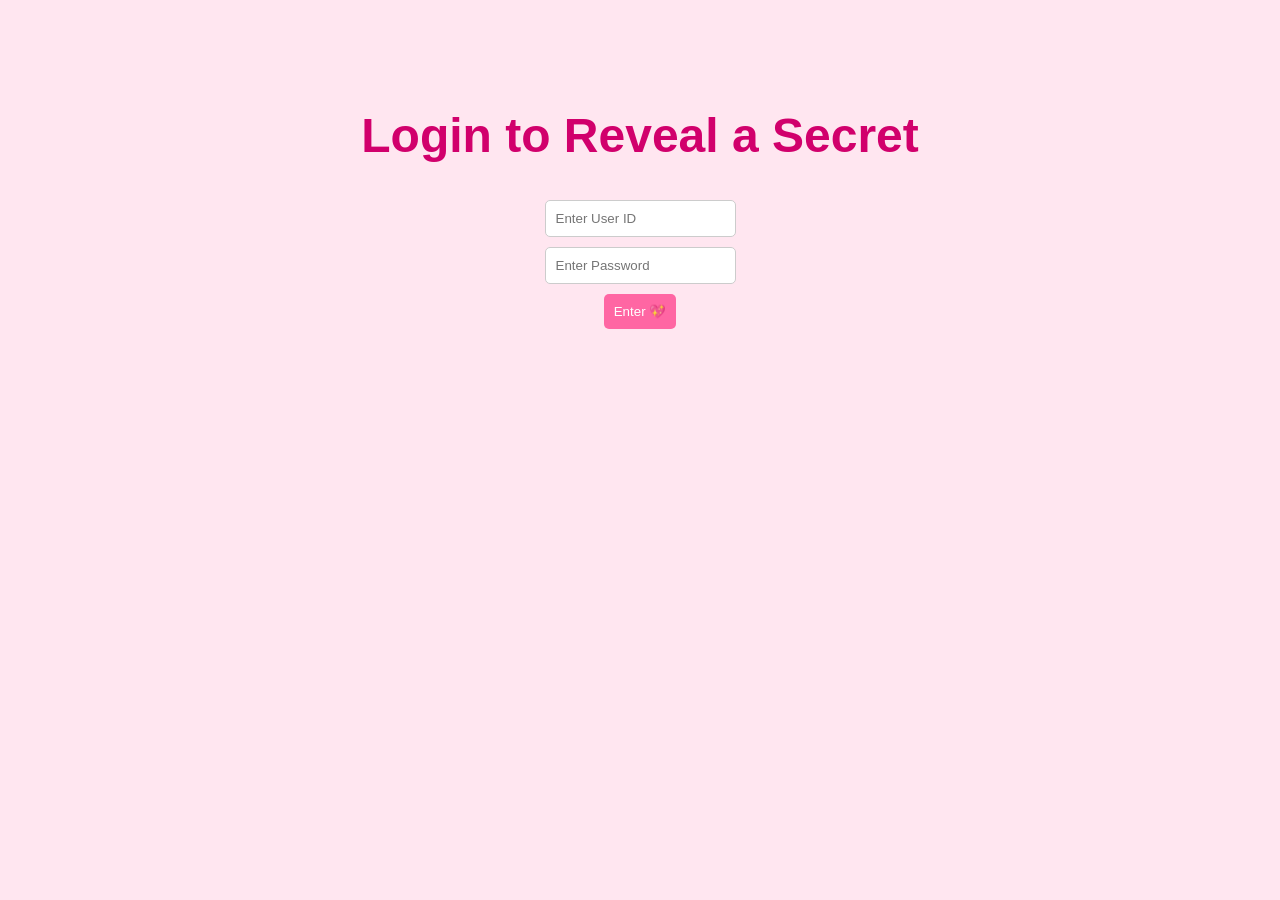
==== index.html @ 6731348a "Add files via upload" ====
<!DOCTYPE html>
<html lang="en">
<head>
<meta charset="UTF-8">
<meta name="viewport" content="width=device-width, initial-scale=1.0">
<title>Secret Crush</title>
<style>
    body {
        font-family: Arial, sans-serif;
        background-color: #ffe6f0;
        text-align: center;
        padding: 50px;
        overflow-x: hidden;
    }
    input, button {
        padding: 10px;
        margin: 5px;
        border-radius: 5px;
        border: 1px solid #ccc;
    }
    button {
        background-color: #ff66a3;
        color: white;
        border: none;
        cursor: pointer;
    }
    .page {
        display: none;
        margin-top: 50px;
        font-size: 24px;
        color: #d1006c;
        position: relative;
    }
    .teddy {
        margin-top: 20px;
        width: 300px;
        border-radius: 10px;
    }
    /* Heart Animation */
    .heart {
        position: absolute;
        font-size: 24px;
        color: red;
        animation: float 4s linear infinite;
        opacity: 0.8;
    }
    @keyframes float {
        0% { transform: translateY(0) scale(1); opacity: 0.8; }
        50% { opacity: 1; }
        100% { transform: translateY(-600px) scale(1.5); opacity: 0; }
    }
</style>
</head>
<body>

<!-- Login Page -->
<div id="loginPage" class="page" style="display:block;">
    <h1>Login to Reveal a Secret</h1>
    <input type="text" id="userid" placeholder="Enter User ID"><br>
    <input type="password" id="password" placeholder="Enter Password"><br>
    <button onclick="checkLogin()">Enter 💖</button>
    <div id="loginMessage" style="color:red; margin-top:10px;"></div>
</div>

<!-- Magic Page -->
<div id="magicPage" class="page">
    <h1>Are you a magician? 🪄</h1>
    <p>Because whenever I look at you, everyone else disappears 😘</p>
    <button onclick="nextPage()">Enter</button>
</div>

<!-- Love Page -->
<div id="lovePage" class="page">
    <h1>I love you! ❤️</h1>
    <img class="teddy" src="https://media.giphy.com/media/ICOgUNjpvO0PC/giphy.gif" alt="Cute Teddy GIF">
</div>

<script>
function checkLogin() {
    const user = document.getElementById('userid').value;
    const pass = document.getElementById('password').value;
    const loginMessage = document.getElementById('loginMessage');

    if(user === "you" && pass === "2006") {
        document.getElementById('loginPage').style.display = "none";
        document.getElementById('magicPage').style.display = "block";
        createHearts('magicPage');
    } else {
        loginMessage.textContent = "Oops! Wrong credentials 💌";
    }
}

function nextPage() {
    document.getElementById('magicPage').style.display = "none";
    document.getElementById('lovePage').style.display = "block";
    createHearts('lovePage');
}

// Function to create floating hearts
function createHearts(pageId) {
    const page = document.getElementById(pageId);
    for (let i = 0; i < 30; i++) {
        const heart = document.createElement('div');
        heart.className = 'heart';
        heart.style.left = Math.random() * window.innerWidth + 'px';
        heart.style.animationDuration = (2 + Math.random() * 3) + 's';
        heart.style.fontSize = (20 + Math.random() * 30) + 'px';
        heart.textContent = '❤️';
        page.appendChild(heart);

        setTimeout(() => heart.remove(), 4000);
    }

    setInterval(() => {
        const heart = document.createElement('div');
        heart.className = 'heart';
        heart.style.left = Math.random() * window.innerWidth + 'px';
        heart.style.animationDuration = (2 + Math.random() * 3) + 's';
        heart.style.fontSize = (20 + Math.random() * 30) + 'px';
        heart.textContent = '❤️';
        page.appendChild(heart);
        setTimeout(() => heart.remove(), 4000);
    }, 1000);
}
</script>

</body>
</html>
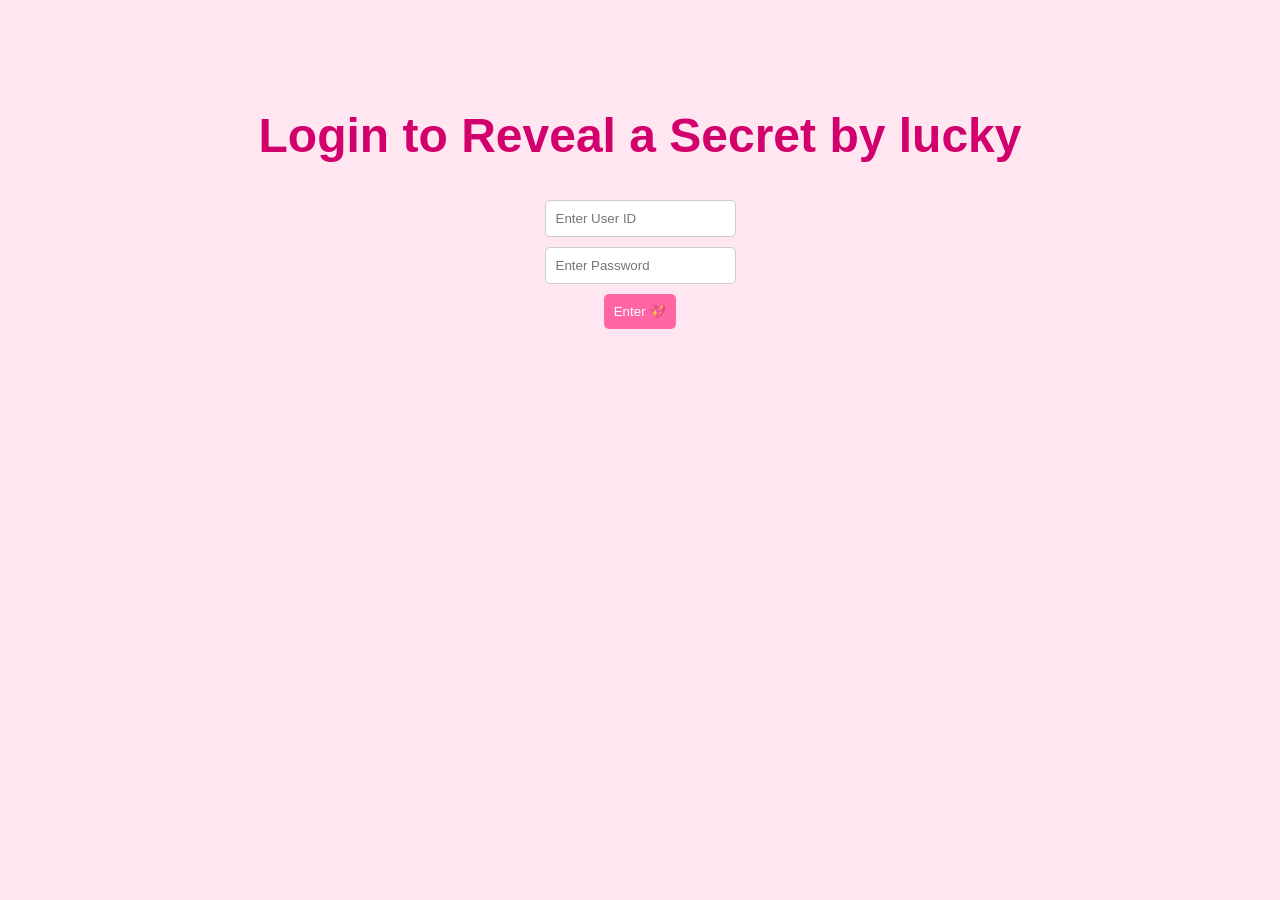
==== commit 0de359ab: "Update index.html" ====
--- a/index.html
+++ b/index.html
@@ -55,7 +55,7 @@
 
 <!-- Login Page -->
 <div id="loginPage" class="page" style="display:block;">
-    <h1>Login to Reveal a Secret</h1>
+    <h1>Login to Reveal a Secret by lucky</h1>
     <input type="text" id="userid" placeholder="Enter User ID"><br>
     <input type="password" id="password" placeholder="Enter Password"><br>
     <button onclick="checkLogin()">Enter 💖</button>
@@ -126,3 +126,4 @@
 
 </body>
 </html>
+
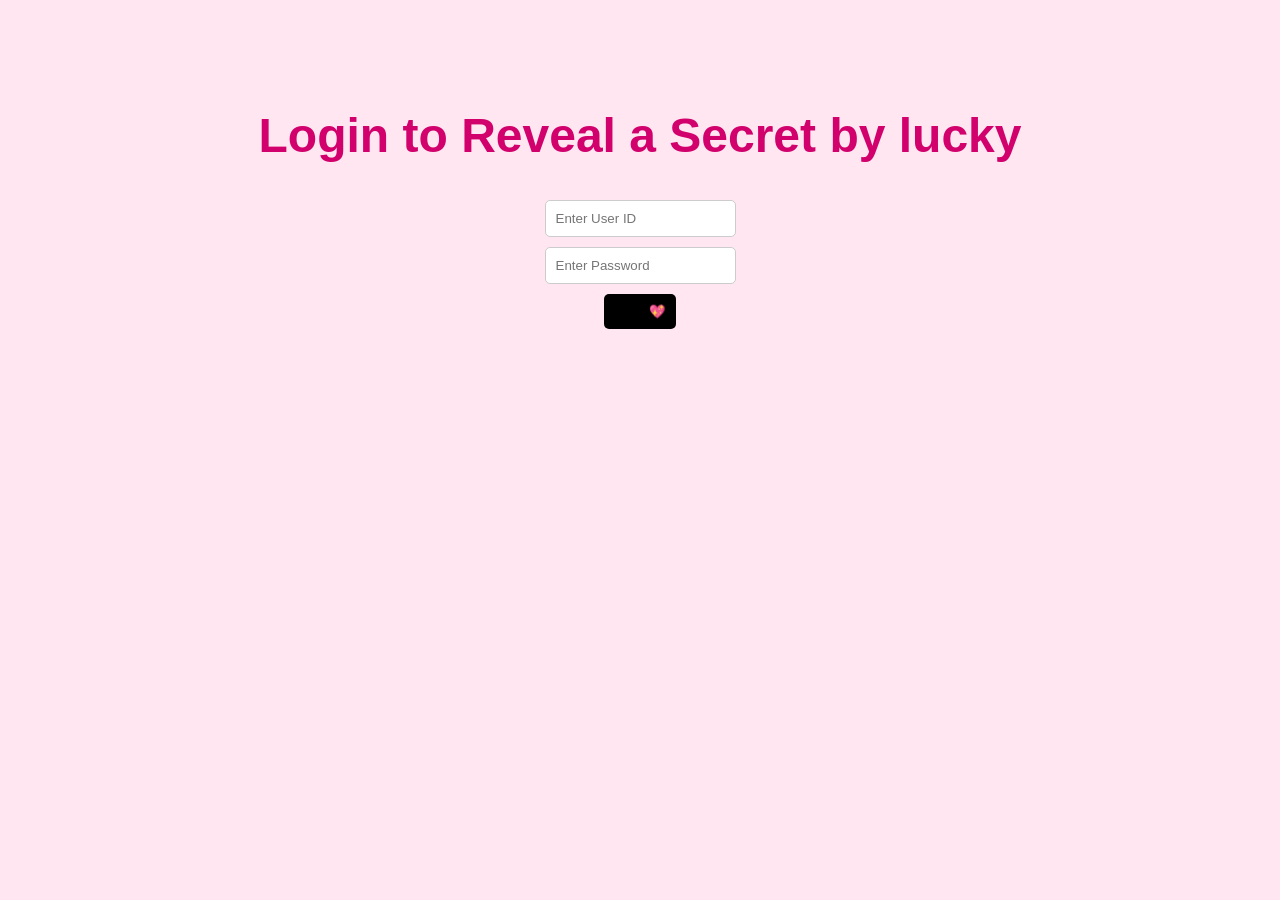
==== commit 103517d8: "Update index.html" ====
--- a/index.html
+++ b/index.html
@@ -19,8 +19,8 @@
         border: 1px solid #ccc;
     }
     button {
-        background-color: #ff66a3;
-        color: white;
+        background-color: #000000;
+        color: black;
         border: none;
         cursor: pointer;
     }
@@ -127,3 +127,4 @@
 </body>
 </html>
 
+
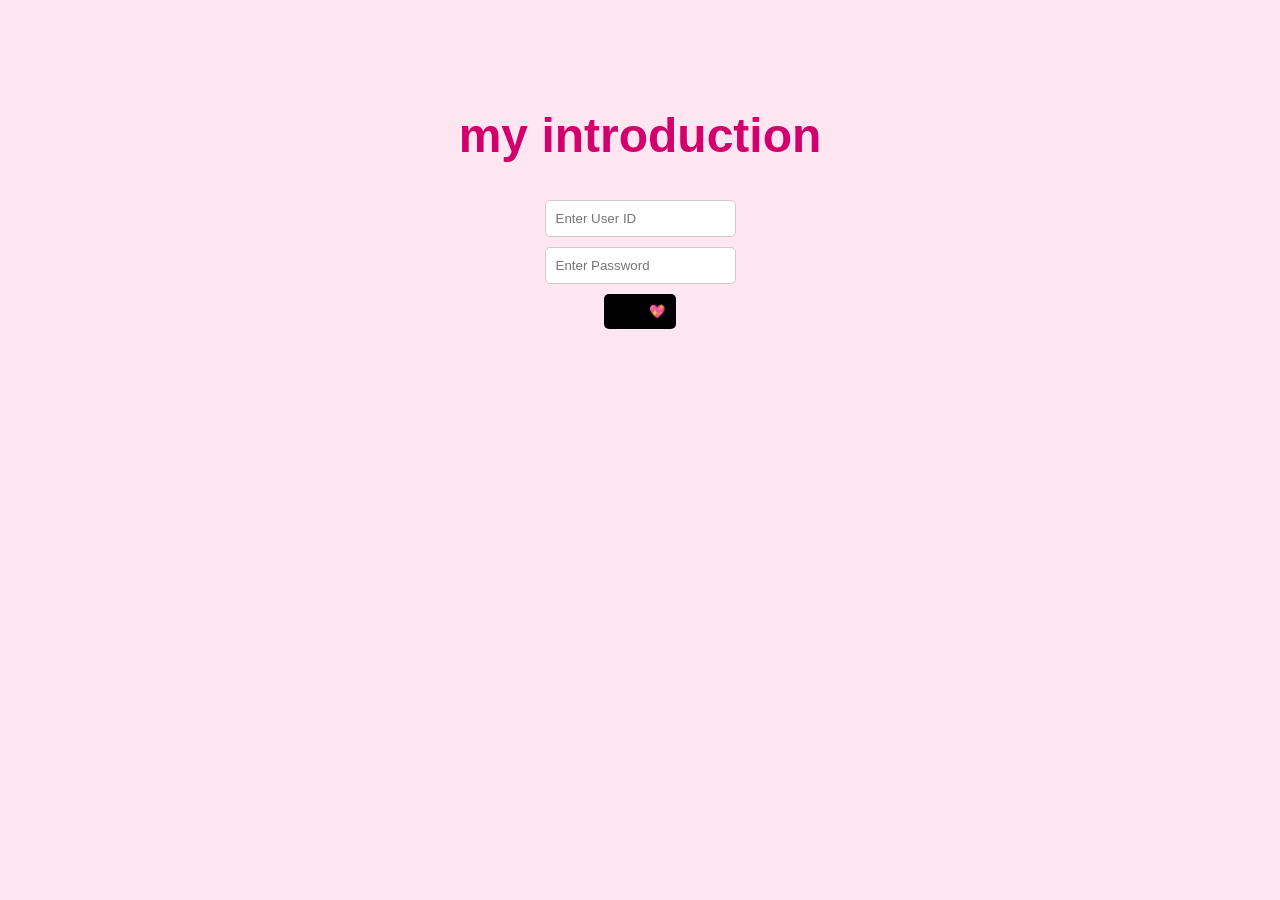
==== commit d7d4eea3: "Demo" ====
--- a/index.html
+++ b/index.html
@@ -55,7 +55,7 @@
 
 <!-- Login Page -->
 <div id="loginPage" class="page" style="display:block;">
-    <h1>Login to Reveal a Secret by lucky</h1>
+    <h1>my introduction </h1>
     <input type="text" id="userid" placeholder="Enter User ID"><br>
     <input type="password" id="password" placeholder="Enter Password"><br>
     <button onclick="checkLogin()">Enter 💖</button>
@@ -65,13 +65,14 @@
 <!-- Magic Page -->
 <div id="magicPage" class="page">
     <h1>Are you a magician? 🪄</h1>
-    <p>Because whenever I look at you, everyone else disappears 😘</p>
+    <p> NAME - LUCKY SAINI 
+        CLASS- B TECH AIML😘</p>
     <button onclick="nextPage()">Enter</button>
 </div>
 
 <!-- Love Page -->
 <div id="lovePage" class="page">
-    <h1>I love you! ❤️</h1>
+    <h1> LUCKY ! </h1>
     <img class="teddy" src="https://media.giphy.com/media/ICOgUNjpvO0PC/giphy.gif" alt="Cute Teddy GIF">
 </div>
 
@@ -128,3 +129,4 @@
 </html>
 
 
+
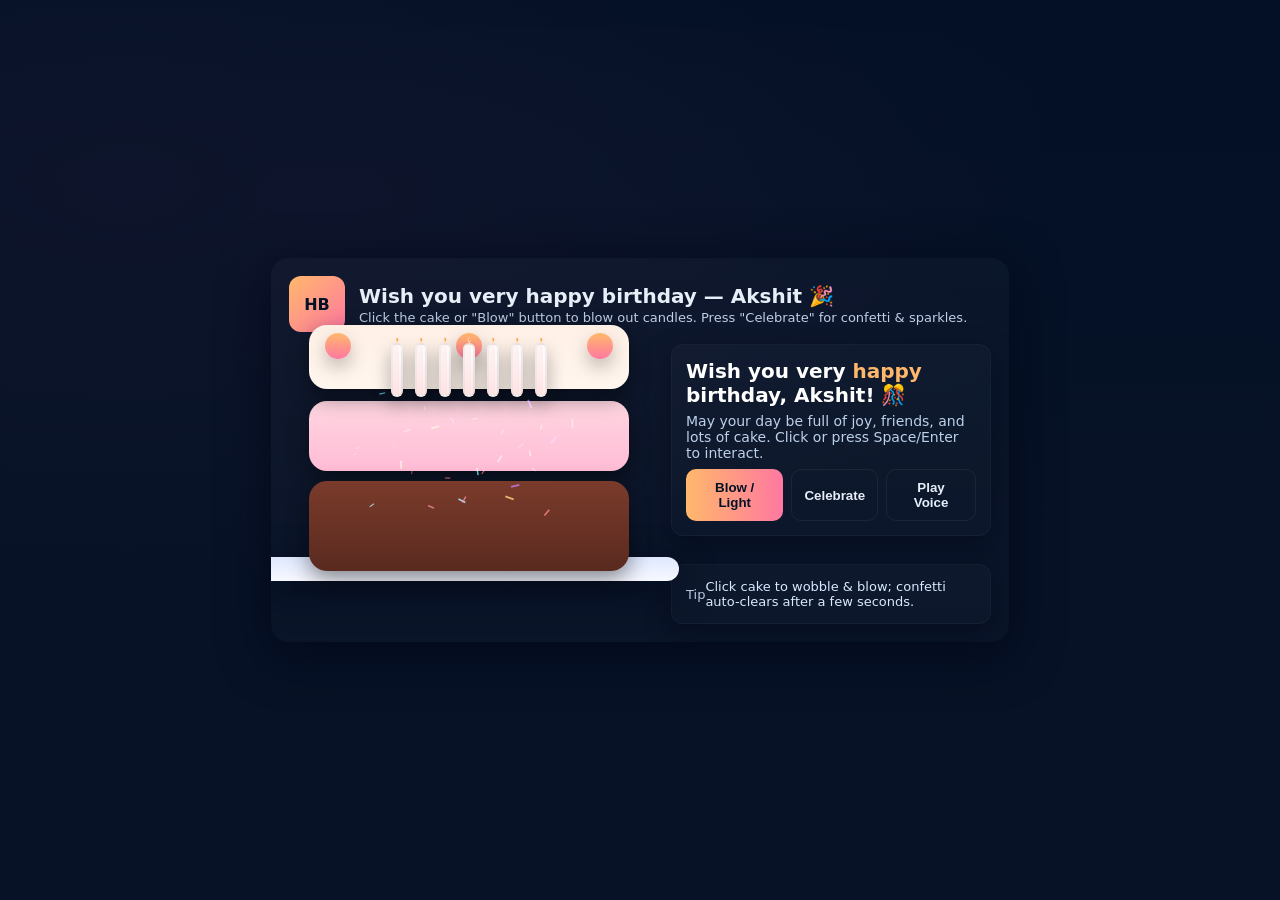
==== commit 57770715: "Demo" ====
--- a/index.html
+++ b/index.html
@@ -1,132 +1,419 @@
-<!DOCTYPE html>
+<!doctype html>
 <html lang="en">
 <head>
-<meta charset="UTF-8">
-<meta name="viewport" content="width=device-width, initial-scale=1.0">
-<title>Secret Crush</title>
+<meta charset="utf-8" />
+<meta name="viewport" content="width=device-width,initial-scale=1" />
+<title>Happy Birthday Akshit 🎂 — Animated</title>
 <style>
-    body {
-        font-family: Arial, sans-serif;
-        background-color: #ffe6f0;
-        text-align: center;
-        padding: 50px;
-        overflow-x: hidden;
-    }
-    input, button {
-        padding: 10px;
-        margin: 5px;
-        border-radius: 5px;
-        border: 1px solid #ccc;
-    }
-    button {
-        background-color: #000000;
-        color: black;
-        border: none;
-        cursor: pointer;
-    }
-    .page {
-        display: none;
-        margin-top: 50px;
-        font-size: 24px;
-        color: #d1006c;
-        position: relative;
-    }
-    .teddy {
-        margin-top: 20px;
-        width: 300px;
-        border-radius: 10px;
-    }
-    /* Heart Animation */
-    .heart {
-        position: absolute;
-        font-size: 24px;
-        color: red;
-        animation: float 4s linear infinite;
-        opacity: 0.8;
-    }
-    @keyframes float {
-        0% { transform: translateY(0) scale(1); opacity: 0.8; }
-        50% { opacity: 1; }
-        100% { transform: translateY(-600px) scale(1.5); opacity: 0; }
-    }
+  :root{
+    --bg:#071226;
+    --card:#08142a;
+    --accent:#ffb86b;
+    --pink:#ff78a1;
+    --cream:#fff0e6;
+    --choco:#7a3b2b;
+    --glass: rgba(255,255,255,0.04);
+    --text:#e6eef8;
+  }
+  *{box-sizing:border-box}
+  html,body{height:100%;margin:0;font-family: Inter, system-ui, -apple-system, "Segoe UI", Roboto, Arial;
+    background:
+      radial-gradient(800px 400px at 10% 20%, rgba(255,120,180,0.04), transparent),
+      linear-gradient(180deg,#031026 0%, #071226 60%);
+    color:var(--text);
+    display:flex;align-items:center;justify-content:center;padding:28px;}
+  .card{
+    width:100%;max-width:980px;border-radius:18px;padding:18px;background:linear-gradient(180deg, rgba(255,255,255,0.02), rgba(255,255,255,0.01));
+    box-shadow: 0 12px 50px rgba(2,6,23,0.7); position:relative; overflow:hidden;
+  }
+  header{display:flex;gap:14px;align-items:center;margin-bottom:12px}
+  .logo{width:56px;height:56px;border-radius:12px;background:linear-gradient(135deg,var(--accent),var(--pink));display:flex;align-items:center;justify-content:center;font-weight:800;color:#041226}
+  h1{margin:0;font-size:20px}
+  p.lead{margin:2px 0 0;color:#bfcfe6;font-size:13px}
+
+  .stage{display:flex;gap:22px;align-items:center;justify-content:space-between;flex-wrap:wrap}
+  .left{flex:1;min-width:320px;display:flex;align-items:center;justify-content:center;position:relative}
+  .right{width:320px;min-width:260px;background:transparent;display:flex;flex-direction:column;gap:10px}
+
+  /* cake base */
+  .plate{
+    width:420px;height:24px;background:linear-gradient(180deg,#dfe8ff,#f7f9ff);border-radius:999px;position:absolute;bottom:22px;left:50%;transform:translateX(-50%);filter:blur(.2px);
+    box-shadow: 0 10px 36px rgba(2,6,23,0.6);
+  }
+
+  .cake-wrap{width:360px;max-width:92%;position:relative;display:flex;align-items:center;justify-content:center;transform-origin:center bottom}
+  .cake{
+    width:320px;display:flex;flex-direction:column;align-items:center;position:relative;padding-bottom:14px;transform-origin:center bottom;
+  }
+
+  .layer{
+    width:320px;border-radius:18px;position:relative;box-shadow: 0 8px 22px rgba(0,0,0,0.45);
+  }
+  .layer.bottom{height:90px;background:linear-gradient(180deg,var(--choco),#5a2a1f);transform:translateY(-18px)}
+  .layer.middle{height:70px;background:linear-gradient(180deg,#ffd6e1,#ffbcd5);transform:translateY(-28px)}
+  .layer.top{height:64px;background:linear-gradient(180deg,var(--cream),#fff6ee);transform:translateY(-40px);z-index:4}
+
+  /* dynamic frosting drip elements */
+  .frosting{
+    position:absolute;top:8px;left:0;right:0;height:26px;display:flex;justify-content:space-between;padding:0 16px;pointer-events:none;z-index:6;
+  }
+  .frosting i{width:26px;height:26px;border-radius:50%;background:linear-gradient(180deg,var(--accent),var(--pink));box-shadow: 0 8px 18px rgba(0,0,0,0.25); transform-origin:center; animation:drip 3.5s ease-in-out infinite}
+  .frosting i:nth-child(2){animation-delay:.25s}
+  .frosting i:nth-child(3){animation-delay:.6s}
+  @keyframes drip{0%{transform:translateY(0)}50%{transform:translateY(8px) scale(.98)}100%{transform:translateY(0)}}
+
+  /* candles */
+  .candles{position:absolute;top:-22px;display:flex;gap:12px;left:50%;transform:translateX(-50%);z-index:8}
+  .candle{width:12px;height:54px;border-radius:8px;background:linear-gradient(180deg,#fff,#ffecec);position:relative;display:flex;align-items:flex-start;justify-content:center;box-shadow:0 8px 18px rgba(0,0,0,0.35);border:2px solid rgba(0,0,0,0.06)}
+  .candle::after{content:'';position:absolute;left:0;top:0;width:100%;height:100%;background-image:repeating-linear-gradient(90deg, rgba(255,120,120,0.08) 0 6px, transparent 6px 12px);border-radius:8px}
+
+  /* flame: using layered SVG for nicer flicker */
+  .flame{width:26px;height:36px;margin-top:-20px;pointer-events:none;transform-origin:50% 80%;filter:drop-shadow(0 8px 10px rgba(255,140,40,0.16));}
+  .flame .inner{animation:inner-flick 400ms infinite ease-in-out}
+  .flame .outer{animation:outer-flick 600ms infinite ease-in-out}
+  @keyframes inner-flick{
+    0%{transform:translateY(0) scale(1)}50%{transform:translateY(-3px) scale(1.06)}100%{transform:translateY(0) scale(1)}
+  }
+  @keyframes outer-flick{
+    0%{transform:translateY(0) scale(1)}50%{transform:translateY(-2px) scale(1.03)}100%{transform:translateY(0) scale(1)}
+  }
+
+  /* smoke puffs above each flame — generated by JS */
+  .smoke-puff{position:absolute;left:50%;top:-34px;width:10px;height:10px;background:rgba(255,255,255,0.12);border-radius:50%;filter:blur(3px);opacity:0;pointer-events:none}
+
+  /* cake wobble when "blown" */
+  .wobble{animation:wob 850ms ease-in-out}
+  @keyframes wob{
+    0%{transform:translateY(0) rotate(0deg)}
+    12%{transform:translateY(-6px) rotate(-1.6deg)}
+    28%{transform:translateY(3px) rotate(1.2deg)}
+    44%{transform:translateY(-2px) rotate(-0.6deg)}
+    60%{transform:translateY(1px) rotate(0.3deg)}
+    100%{transform:translateY(0) rotate(0deg)}
+  }
+
+  /* top sparkle micro-particles (absolute canvas covers cake area) */
+  canvas.sparkle{position:absolute;left:0;top:0;width:100%;height:100%;pointer-events:none;z-index:12;mix-blend-mode: screen}
+
+  /* message box */
+  .panel{border-radius:12px;padding:14px;background:linear-gradient(180deg, rgba(255,255,255,0.02), rgba(255,255,255,0.01));border:1px solid rgba(255,255,255,0.03);box-shadow: 0 8px 26px rgba(2,6,23,0.45)}
+  .big{font-weight:800;font-size:20px;color:#fff;margin-bottom:6px}
+  .small{color:#bcd0ea;font-size:14px}
+  .controls{display:flex;gap:8px;margin-top:8px}
+  button{cursor:pointer;padding:10px 12px;border-radius:10px;border:0;font-weight:700}
+  .btn-primary{background:linear-gradient(90deg,var(--accent),var(--pink));color:#041226}
+  .btn-ghost{background:transparent;border:1px solid rgba(255,255,255,0.06);color:var(--text)}
+
+  /* responsive */
+  @media (max-width:840px){
+    .stage{flex-direction:column-reverse;align-items:center}
+    .right{width:100%}
+  }
+
 </style>
 </head>
 <body>
-
-<!-- Login Page -->
-<div id="loginPage" class="page" style="display:block;">
-    <h1>my introduction </h1>
-    <input type="text" id="userid" placeholder="Enter User ID"><br>
-    <input type="password" id="password" placeholder="Enter Password"><br>
-    <button onclick="checkLogin()">Enter 💖</button>
-    <div id="loginMessage" style="color:red; margin-top:10px;"></div>
-</div>
-
-<!-- Magic Page -->
-<div id="magicPage" class="page">
-    <h1>Are you a magician? 🪄</h1>
-    <p> NAME - LUCKY SAINI 
-        CLASS- B TECH AIML😘</p>
-    <button onclick="nextPage()">Enter</button>
-</div>
-
-<!-- Love Page -->
-<div id="lovePage" class="page">
-    <h1> LUCKY ! </h1>
-    <img class="teddy" src="https://media.giphy.com/media/ICOgUNjpvO0PC/giphy.gif" alt="Cute Teddy GIF">
-</div>
+  <div class="card" role="main" aria-label="Animated Birthday Card for Akshit">
+    <header>
+      <div class="logo">HB</div>
+      <div>
+        <h1>Wish you very happy birthday — Akshit 🎉</h1>
+        <p class="lead">Click the cake or "Blow" button to blow out candles. Press "Celebrate" for confetti & sparkles.</p>
+      </div>
+    </header>
+
+    <div class="stage">
+      <div class="left" aria-hidden="false">
+        <!-- decorative plate -->
+        <div class="plate" aria-hidden="true"></div>
+
+        <div class="cake-wrap" id="cakeWrap" aria-live="polite">
+          <!-- canvas for sparkles/confetti -->
+          <canvas class="sparkle" id="sparkCanvas"></canvas>
+
+          <div class="cake" id="cake" tabindex="0" role="button" aria-pressed="false" aria-label="Cake. Click to blow out candles">
+            <!-- candles -->
+            <div class="candles" id="candles">
+              <!-- We'll generate 7 candles for a fuller look -->
+              <!-- candle template repeated -->
+              <div class="candle"><svg class="flame" viewBox="0 0 24 36" aria-hidden="true">
+                <g class="outer" fill="#ffdba2"><path d="M12 0c4 4.3 5.8 9.2 3.8 13.3-2 4-3 6.7-3 6.7s-1-2.6-3-6.7C6.2 9.2 8 4.3 12 0z"/></g>
+                <g class="inner" fill="#ff7b3a"><path d="M12 3.2c2.2 2.4 3.2 4.9 2.2 7-1 2-1.2 2.9-1.2 2.9s-.5-1.8-1.5-3.9C11.1 10 10.7 7 12 3.2z"/></g>
+              </svg></div>
+
+              <div class="candle"><svg class="flame" viewBox="0 0 24 36" aria-hidden="true"><g class="outer" fill="#ffdba2"><path d="M12 0c4 4.3 5.8 9.2 3.8 13.3-2 4-3 6.7-3 6.7s-1-2.6-3-6.7C6.2 9.2 8 4.3 12 0z"/></g><g class="inner" fill="#ff7b3a"><path d="M12 3.2c2.2 2.4 3.2 4.9 2.2 7-1 2-1.2 2.9-1.2 2.9s-.5-1.8-1.5-3.9C11.1 10 10.7 7 12 3.2z"/></g></svg></div>
+
+              <div class="candle"><svg class="flame" viewBox="0 0 24 36" aria-hidden="true"><g class="outer" fill="#ffdba2"><path d="M12 0c4 4.3 5.8 9.2 3.8 13.3-2 4-3 6.7-3 6.7s-1-2.6-3-6.7C6.2 9.2 8 4.3 12 0z"/></g><g class="inner" fill="#ff7b3a"><path d="M12 3.2c2.2 2.4 3.2 4.9 2.2 7-1 2-1.2 2.9-1.2 2.9s-.5-1.8-1.5-3.9C11.1 10 10.7 7 12 3.2z"/></g></svg></div>
+
+              <div class="candle"><svg class="flame" viewBox="0 0 24 36" aria-hidden="true"><g class="outer" fill="#ffdba2"><path d="M12 0c4 4.3 5.8 9.2 3.8 13.3-2 4-3 6.7-3 6.7s-1-2.6-3-6.7C6.2 9.2 8 4.3 12 0z"/></g><g class="inner" fill="#ff7b3a"><path d="M12 3.2c2.2 2.4 3.2 4.9 2.2 7-1 2-1.2 2.9-1.2 2.9s-.5-1.8-1.5-3.9C11.1 10 10.7 7 12 3.2z"/></g></svg></div>
+
+              <div class="candle"><svg class="flame" viewBox="0 0 24 36" aria-hidden="true"><g class="outer" fill="#ffdba2"><path d="M12 0c4 4.3 5.8 9.2 3.8 13.3-2 4-3 6.7-3 6.7s-1-2.6-3-6.7C6.2 9.2 8 4.3 12 0z"/></g><g class="inner" fill="#ff7b3a"><path d="M12 3.2c2.2 2.4 3.2 4.9 2.2 7-1 2-1.2 2.9-1.2 2.9s-.5-1.8-1.5-3.9C11.1 10 10.7 7 12 3.2z"/></g></svg></div>
+
+              <div class="candle"><svg class="flame" viewBox="0 0 24 36" aria-hidden="true"><g class="outer" fill="#ffdba2"><path d="M12 0c4 4.3 5.8 9.2 3.8 13.3-2 4-3 6.7-3 6.7s-1-2.6-3-6.7C6.2 9.2 8 4.3 12 0z"/></g><g class="inner" fill="#ff7b3a"><path d="M12 3.2c2.2 2.4 3.2 4.9 2.2 7-1 2-1.2 2.9-1.2 2.9s-.5-1.8-1.5-3.9C11.1 10 10.7 7 12 3.2z"/></g></svg></div>
+
+              <div class="candle"><svg class="flame" viewBox="0 0 24 36" aria-hidden="true"><g class="outer" fill="#ffdba2"><path d="M12 0c4 4.3 5.8 9.2 3.8 13.3-2 4-3 6.7-3 6.7s-1-2.6-3-6.7C6.2 9.2 8 4.3 12 0z"/></g><g class="inner" fill="#ff7b3a"><path d="M12 3.2c2.2 2.4 3.2 4.9 2.2 7-1 2-1.2 2.9-1.2 2.9s-.5-1.8-1.5-3.9C11.1 10 10.7 7 12 3.2z"/></g></svg></div>
+            </div>
+
+            <!-- smoke placeholders -->
+            <div id="smokes" aria-hidden="true"></div>
+
+            <!-- cake layers -->
+            <div class="layer top" id="topLayer">
+              <div class="frosting" aria-hidden="true">
+                <i></i><i></i><i></i>
+              </div>
+            </div>
+            <div class="layer middle"></div>
+            <div class="layer bottom"></div>
+          </div>
+        </div>
+      </div>
+
+      <div class="right">
+        <div class="panel">
+          <div class="big">Wish you very <span style="color:var(--accent)">happy</span> birthday, Akshit! 🎊</div>
+          <div class="small">May your day be full of joy, friends, and lots of cake. Click or press Space/Enter to interact.</div>
+
+          <div class="controls">
+            <button id="blowBtn" class="btn-primary" aria-controls="candles">Blow / Light</button>
+            <button id="confettiBtn" class="btn-ghost" aria-controls="sparkCanvas">Celebrate</button>
+            <button id="musicBtn" class="btn-ghost">Play Voice</button>
+          </div>
+        </div>
+
+        <div style="height:8px"></div>
+        <div class="panel" style="display:flex;justify-content:space-between;align-items:center">
+          <div style="font-size:13px;color:#bcd0ea">Tip</div>
+          <div style="font-size:13px;color:#d8e9ff">Click cake to wobble & blow; confetti auto-clears after a few seconds.</div>
+        </div>
+      </div>
+    </div>
+  </div>
 
 <script>
-function checkLogin() {
-    const user = document.getElementById('userid').value;
-    const pass = document.getElementById('password').value;
-    const loginMessage = document.getElementById('loginMessage');
-
-    if(user === "you" && pass === "2006") {
-        document.getElementById('loginPage').style.display = "none";
-        document.getElementById('magicPage').style.display = "block";
-        createHearts('magicPage');
+/* ========= Improved interaction JS =========
+   - Candle flame flicker (CSS via SVG groups already)
+   - Blow toggles flame visibility + smoke puffs
+   - Cake wobble animation
+   - Canvas sparkles/confetti engine
+   - Optional speech greeting
+*/
+
+(function(){
+  const cake = document.getElementById('cake');
+  const cakeWrap = document.getElementById('cakeWrap');
+  const candles = document.getElementById('candles');
+  const blowBtn = document.getElementById('blowBtn');
+  const confettiBtn = document.getElementById('confettiBtn');
+  const musicBtn = document.getElementById('musicBtn');
+  const smokes = document.getElementById('smokes');
+  const sparkCanvas = document.getElementById('sparkCanvas');
+
+  // adapt canvas size
+  function resizeCanvas(){
+    sparkCanvas.width = sparkCanvas.clientWidth * devicePixelRatio;
+    sparkCanvas.height = sparkCanvas.clientHeight * devicePixelRatio;
+    ctx.scale(devicePixelRatio, devicePixelRatio);
+  }
+
+  // sparkles/confetti engine (simple particles)
+  const ctx = sparkCanvas.getContext('2d');
+  let particles = [];
+  let running = false;
+  let lastTime = 0;
+
+  function rand(min,max){ return Math.random()*(max-min)+min }
+
+  function spawnParticles(xPercent=50, amount=80){
+    const rect = sparkCanvas.getBoundingClientRect();
+    const startX = rect.width * (xPercent/100);
+    for(let i=0;i<amount;i++){
+      particles.push({
+        x: startX + rand(-80,80),
+        y: rand(20,60),
+        vx: rand(-1.8,1.8),
+        vy: rand(-0.6,3),
+        size: rand(3,9),
+        life: rand(1200,2600),
+        born: performance.now(),
+        color: ['#ff6b6b','#ffd166','#6bf0ff','#9b5cff','#64ff96','#ff78a1'][Math.floor(Math.random()*6)],
+        rotation: rand(0,Math.PI*2),
+        spin: rand(-0.1,0.1),
+        gravity: 0.02 + Math.random()*0.06
+      });
+    }
+    if(!running){ running = true; lastTime = performance.now(); requestAnimationFrame(loop) }
+  }
+
+  function loop(t){
+    const dt = t - lastTime; lastTime = t;
+    ctx.clearRect(0,0,sparkCanvas.width, sparkCanvas.height);
+    ctx.save();
+    ctx.scale(1/devicePixelRatio,1/devicePixelRatio); // draw in CSS pixels
+    const now = performance.now();
+    particles = particles.filter(p => (now - p.born) < p.life);
+    for(let p of particles){
+      const age = now - p.born;
+      const lifeRatio = 1 - age/p.life;
+      p.vy += p.gravity;
+      p.x += p.vx * (dt/16);
+      p.y += p.vy * (dt/16);
+      p.rotation += p.spin;
+      ctx.save();
+      ctx.translate(p.x, p.y);
+      ctx.rotate(p.rotation);
+      ctx.globalAlpha = Math.max(0, lifeRatio);
+      // draw rectangle confetti
+      ctx.fillStyle = p.color;
+      ctx.fillRect(-p.size/2, -p.size/2, p.size, p.size * (0.6 + 0.4*Math.sin(age/100)));
+      ctx.restore();
+    }
+    ctx.restore();
+    if(particles.length>0){ requestAnimationFrame(loop) } else { running = false; ctx.clearRect(0,0,sparkCanvas.width,sparkCanvas.height) }
+  }
+
+  // candle state
+  let lit = true;
+
+  // generate smoke puffs containers under each candle's position
+  function createSmokePuffs(){
+    smokes.innerHTML = '';
+    const candleElems = candles.children;
+    for(let i=0;i<candleElems.length;i++){
+      const rect = candleElems[i].getBoundingClientRect();
+      const container = document.createElement('div');
+      container.className = 'smoke-puff';
+      // position relative to candle center (using cakeWrap offset)
+      const wrapRect = cakeWrap.getBoundingClientRect();
+      const left = (rect.left + rect.width/2) - wrapRect.left;
+      container.style.left = (left) + 'px';
+      container.style.top = (rect.top - wrapRect.top - 20) + 'px';
+      smokes.appendChild(container);
+    }
+  }
+
+  // smoke animation: create transient puffs
+  function emitSmoke(){
+    const puffElems = Array.from(smokes.children);
+    puffElems.forEach((p, idx) => {
+      // small stagger
+      setTimeout(() => {
+        p.style.transition = 'none';
+        p.style.opacity = 0.9;
+        p.style.transform = 'translateY(0) scale(.6)';
+        p.style.filter = 'blur(2px)';
+        // force repaint
+        void p.offsetWidth;
+        p.style.transition = 'transform 2200ms ease-out, opacity 2200ms ease-out';
+        p.style.transform = `translateY(-${80 + Math.random()*40}px) scale(${1 + Math.random()*1.2})`;
+        p.style.opacity = 0;
+        p.style.filter = 'blur(6px)';
+        // reset after done
+        setTimeout(()=>{ p.style.transition='none'; p.style.transform='translateY(0) scale(.6)'; p.style.opacity=0; }, 2400);
+      }, idx * 120);
+    });
+  }
+
+  // toggle flames (hide/show flame SVG groups)
+  function setFlames(on){
+    const flameGroups = cake.querySelectorAll('.flame');
+    flameGroups.forEach(f => {
+      if(on){
+        f.style.opacity = 1;
+        // show inner/outer groups (they animate via CSS)
+        f.querySelectorAll('g').forEach(g => g.style.display = '');
+      } else {
+        // animate small squash then hide
+        f.style.transition = 'transform 540ms ease, opacity 540ms ease';
+        f.style.transform = 'scaleY(0.18) translateY(8px)';
+        f.style.opacity = '0';
+        setTimeout(()=> {
+          f.querySelectorAll('g').forEach(g => g.style.display='none');
+          f.style.transition='';
+          f.style.transform='';
+          f.style.opacity='';
+        }, 560);
+      }
+    });
+  }
+
+  // blow: wobble cake, toggle flames, emit smoke, spawn confetti
+  function blowToggle(){
+    lit = !lit;
+    cakeWrap.classList.remove('wobble');
+    // trigger wobble
+    void cakeWrap.offsetWidth;
+    cakeWrap.classList.add('wobble');
+
+    // if blowing out
+    if(!lit){
+      setFlames(false);
+      // emit smoke puffs
+      emitSmoke();
+      // particles confetti but softer (floating)
+      spawnParticles(50, 90);
+      blowBtn.textContent = 'Light';
+      cake.setAttribute('aria-pressed','true');
     } else {
-        loginMessage.textContent = "Oops! Wrong credentials 💌";
-    }
-}
-
-function nextPage() {
-    document.getElementById('magicPage').style.display = "none";
-    document.getElementById('lovePage').style.display = "block";
-    createHearts('lovePage');
-}
-
-// Function to create floating hearts
-function createHearts(pageId) {
-    const page = document.getElementById(pageId);
-    for (let i = 0; i < 30; i++) {
-        const heart = document.createElement('div');
-        heart.className = 'heart';
-        heart.style.left = Math.random() * window.innerWidth + 'px';
-        heart.style.animationDuration = (2 + Math.random() * 3) + 's';
-        heart.style.fontSize = (20 + Math.random() * 30) + 'px';
-        heart.textContent = '❤️';
-        page.appendChild(heart);
-
-        setTimeout(() => heart.remove(), 4000);
-    }
-
-    setInterval(() => {
-        const heart = document.createElement('div');
-        heart.className = 'heart';
-        heart.style.left = Math.random() * window.innerWidth + 'px';
-        heart.style.animationDuration = (2 + Math.random() * 3) + 's';
-        heart.style.fontSize = (20 + Math.random() * 30) + 'px';
-        heart.textContent = '❤️';
-        page.appendChild(heart);
-        setTimeout(() => heart.remove(), 4000);
-    }, 1000);
-}
+      // light back
+      setFlames(true);
+      // tiny sparkle
+      spawnParticles(50, 36);
+      blowBtn.textContent = 'Blow';
+      cake.setAttribute('aria-pressed','false');
+    }
+  }
+
+  // initial setup: position smoke puffs and adapt canvas
+  function init(){
+    // size canvas to cover cakeWrap area
+    function adapt(){
+      sparkCanvas.style.width = cakeWrap.offsetWidth + 'px';
+      sparkCanvas.style.height = cakeWrap.offsetHeight + 'px';
+      sparkCanvas.width = cakeWrap.offsetWidth * devicePixelRatio;
+      sparkCanvas.height = cakeWrap.offsetHeight * devicePixelRatio;
+      ctx.setTransform(1,0,0,1,0,0); // reset
+      ctx.scale(devicePixelRatio, devicePixelRatio);
+      // reposition smoke puffs
+      createSmokePuffs();
+    }
+    adapt();
+    window.addEventListener('resize', adapt);
+    // ensure initial flames visible
+    setFlames(true);
+    // small initial sparkle burst
+    setTimeout(()=> spawnParticles(50, 30), 600);
+  }
+
+  // wires
+  cake.addEventListener('click', blowToggle);
+  blowBtn.addEventListener('click', blowToggle);
+  confettiBtn.addEventListener('click', ()=> spawnParticles(50, 160));
+  // keyboard access
+  cake.addEventListener('keydown', (e)=> { if(e.key===' '||e.key==='Enter'){ e.preventDefault(); blowToggle(); }});
+
+  // speech greeting (optional)
+  musicBtn.addEventListener('click', ()=>{
+    if('speechSynthesis' in window){
+      const msg = new SpeechSynthesisUtterance('Wish you a very happy birthday Akshit! May your year be full of joy and success.');
+      msg.lang = 'en-US'; msg.rate = 1;
+      window.speechSynthesis.speak(msg);
+    } else {
+      alert('Speech not supported in this browser.');
+    }
+  });
+
+  // ensure smokes created after DOM paints & candle positions stable
+  requestAnimationFrame(()=> {
+    createSmokePuffs();
+    init();
+  });
+
+  // keep smoke puffs repositioned if layout changes (e.g., fonts loaded)
+  const ro = new ResizeObserver(()=> createSmokePuffs());
+  ro.observe(cakeWrap);
+
+})();
 </script>
-
 </body>
 </html>
-
-
-
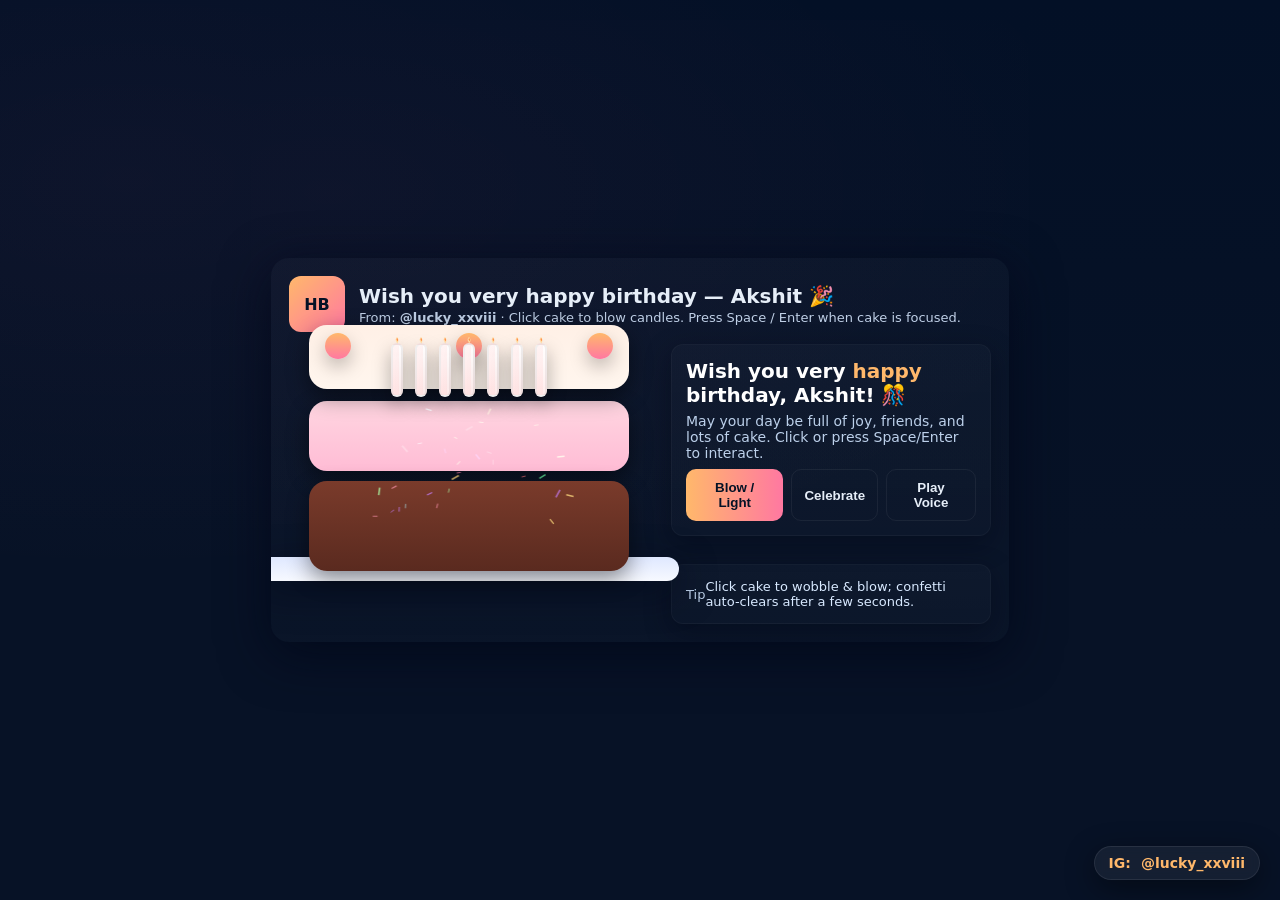
==== commit 26cf91a2: "Demo" ====
--- a/index.html
+++ b/index.html
@@ -1,145 +1,132 @@
 <!doctype html>
-<html lang="en">
+<html lang="hi">
 <head>
-<meta charset="utf-8" />
-<meta name="viewport" content="width=device-width,initial-scale=1" />
-<title>Happy Birthday Akshit 🎂 — Animated</title>
-<style>
-  :root{
-    --bg:#071226;
-    --card:#08142a;
-    --accent:#ffb86b;
-    --pink:#ff78a1;
-    --cream:#fff0e6;
-    --choco:#7a3b2b;
-    --glass: rgba(255,255,255,0.04);
-    --text:#e6eef8;
-  }
-  *{box-sizing:border-box}
-  html,body{height:100%;margin:0;font-family: Inter, system-ui, -apple-system, "Segoe UI", Roboto, Arial;
-    background:
-      radial-gradient(800px 400px at 10% 20%, rgba(255,120,180,0.04), transparent),
-      linear-gradient(180deg,#031026 0%, #071226 60%);
-    color:var(--text);
-    display:flex;align-items:center;justify-content:center;padding:28px;}
-  .card{
-    width:100%;max-width:980px;border-radius:18px;padding:18px;background:linear-gradient(180deg, rgba(255,255,255,0.02), rgba(255,255,255,0.01));
-    box-shadow: 0 12px 50px rgba(2,6,23,0.7); position:relative; overflow:hidden;
-  }
-  header{display:flex;gap:14px;align-items:center;margin-bottom:12px}
-  .logo{width:56px;height:56px;border-radius:12px;background:linear-gradient(135deg,var(--accent),var(--pink));display:flex;align-items:center;justify-content:center;font-weight:800;color:#041226}
-  h1{margin:0;font-size:20px}
-  p.lead{margin:2px 0 0;color:#bfcfe6;font-size:13px}
-
-  .stage{display:flex;gap:22px;align-items:center;justify-content:space-between;flex-wrap:wrap}
-  .left{flex:1;min-width:320px;display:flex;align-items:center;justify-content:center;position:relative}
-  .right{width:320px;min-width:260px;background:transparent;display:flex;flex-direction:column;gap:10px}
-
-  /* cake base */
-  .plate{
-    width:420px;height:24px;background:linear-gradient(180deg,#dfe8ff,#f7f9ff);border-radius:999px;position:absolute;bottom:22px;left:50%;transform:translateX(-50%);filter:blur(.2px);
-    box-shadow: 0 10px 36px rgba(2,6,23,0.6);
-  }
-
-  .cake-wrap{width:360px;max-width:92%;position:relative;display:flex;align-items:center;justify-content:center;transform-origin:center bottom}
-  .cake{
-    width:320px;display:flex;flex-direction:column;align-items:center;position:relative;padding-bottom:14px;transform-origin:center bottom;
-  }
-
-  .layer{
-    width:320px;border-radius:18px;position:relative;box-shadow: 0 8px 22px rgba(0,0,0,0.45);
-  }
-  .layer.bottom{height:90px;background:linear-gradient(180deg,var(--choco),#5a2a1f);transform:translateY(-18px)}
-  .layer.middle{height:70px;background:linear-gradient(180deg,#ffd6e1,#ffbcd5);transform:translateY(-28px)}
-  .layer.top{height:64px;background:linear-gradient(180deg,var(--cream),#fff6ee);transform:translateY(-40px);z-index:4}
-
-  /* dynamic frosting drip elements */
-  .frosting{
-    position:absolute;top:8px;left:0;right:0;height:26px;display:flex;justify-content:space-between;padding:0 16px;pointer-events:none;z-index:6;
-  }
-  .frosting i{width:26px;height:26px;border-radius:50%;background:linear-gradient(180deg,var(--accent),var(--pink));box-shadow: 0 8px 18px rgba(0,0,0,0.25); transform-origin:center; animation:drip 3.5s ease-in-out infinite}
-  .frosting i:nth-child(2){animation-delay:.25s}
-  .frosting i:nth-child(3){animation-delay:.6s}
-  @keyframes drip{0%{transform:translateY(0)}50%{transform:translateY(8px) scale(.98)}100%{transform:translateY(0)}}
-
-  /* candles */
-  .candles{position:absolute;top:-22px;display:flex;gap:12px;left:50%;transform:translateX(-50%);z-index:8}
-  .candle{width:12px;height:54px;border-radius:8px;background:linear-gradient(180deg,#fff,#ffecec);position:relative;display:flex;align-items:flex-start;justify-content:center;box-shadow:0 8px 18px rgba(0,0,0,0.35);border:2px solid rgba(0,0,0,0.06)}
-  .candle::after{content:'';position:absolute;left:0;top:0;width:100%;height:100%;background-image:repeating-linear-gradient(90deg, rgba(255,120,120,0.08) 0 6px, transparent 6px 12px);border-radius:8px}
-
-  /* flame: using layered SVG for nicer flicker */
-  .flame{width:26px;height:36px;margin-top:-20px;pointer-events:none;transform-origin:50% 80%;filter:drop-shadow(0 8px 10px rgba(255,140,40,0.16));}
-  .flame .inner{animation:inner-flick 400ms infinite ease-in-out}
-  .flame .outer{animation:outer-flick 600ms infinite ease-in-out}
-  @keyframes inner-flick{
-    0%{transform:translateY(0) scale(1)}50%{transform:translateY(-3px) scale(1.06)}100%{transform:translateY(0) scale(1)}
-  }
-  @keyframes outer-flick{
-    0%{transform:translateY(0) scale(1)}50%{transform:translateY(-2px) scale(1.03)}100%{transform:translateY(0) scale(1)}
-  }
-
-  /* smoke puffs above each flame — generated by JS */
-  .smoke-puff{position:absolute;left:50%;top:-34px;width:10px;height:10px;background:rgba(255,255,255,0.12);border-radius:50%;filter:blur(3px);opacity:0;pointer-events:none}
-
-  /* cake wobble when "blown" */
-  .wobble{animation:wob 850ms ease-in-out}
-  @keyframes wob{
-    0%{transform:translateY(0) rotate(0deg)}
-    12%{transform:translateY(-6px) rotate(-1.6deg)}
-    28%{transform:translateY(3px) rotate(1.2deg)}
-    44%{transform:translateY(-2px) rotate(-0.6deg)}
-    60%{transform:translateY(1px) rotate(0.3deg)}
-    100%{transform:translateY(0) rotate(0deg)}
-  }
-
-  /* top sparkle micro-particles (absolute canvas covers cake area) */
-  canvas.sparkle{position:absolute;left:0;top:0;width:100%;height:100%;pointer-events:none;z-index:12;mix-blend-mode: screen}
-
-  /* message box */
-  .panel{border-radius:12px;padding:14px;background:linear-gradient(180deg, rgba(255,255,255,0.02), rgba(255,255,255,0.01));border:1px solid rgba(255,255,255,0.03);box-shadow: 0 8px 26px rgba(2,6,23,0.45)}
-  .big{font-weight:800;font-size:20px;color:#fff;margin-bottom:6px}
-  .small{color:#bcd0ea;font-size:14px}
-  .controls{display:flex;gap:8px;margin-top:8px}
-  button{cursor:pointer;padding:10px 12px;border-radius:10px;border:0;font-weight:700}
-  .btn-primary{background:linear-gradient(90deg,var(--accent),var(--pink));color:#041226}
-  .btn-ghost{background:transparent;border:1px solid rgba(255,255,255,0.06);color:var(--text)}
-
-  /* responsive */
-  @media (max-width:840px){
-    .stage{flex-direction:column-reverse;align-items:center}
-    .right{width:100%}
-  }
-
-</style>
+  <meta charset="utf-8" />
+  <meta name="viewport" content="width=device-width,initial-scale=1" />
+  <title>Happy Birthday Akshit 🎂 — From @lucky_xxviii</title>
+  <style>
+    :root{
+      --bg:#071226;
+      --card:#08142a;
+      --accent:#ffb86b;
+      --pink:#ff78a1;
+      --cream:#fff0e6;
+      --choco:#7a3b2b;
+      --text:#e6eef8;
+    }
+    *{box-sizing:border-box}
+    html,body{height:100%;margin:0;font-family: Inter, system-ui, -apple-system, "Segoe UI", Roboto, Arial, "Noto Sans"; 
+      background:
+        radial-gradient(800px 400px at 10% 20%, rgba(255,120,180,0.04), transparent),
+        linear-gradient(180deg,#031026 0%, #071226 60%);
+      color:var(--text);
+      display:flex;align-items:center;justify-content:center;padding:20px;}
+    .card{width:100%;max-width:980px;border-radius:18px;padding:18px;background:linear-gradient(180deg, rgba(255,255,255,0.02), rgba(255,255,255,0.01));box-shadow: 0 12px 50px rgba(2,6,23,0.7); position:relative; overflow:hidden;}
+    header{display:flex;gap:14px;align-items:center;margin-bottom:12px}
+    .logo{width:56px;height:56px;border-radius:12px;background:linear-gradient(135deg,var(--accent),var(--pink));display:flex;align-items:center;justify-content:center;font-weight:800;color:#041226}
+    h1{margin:0;font-size:20px}
+    p.lead{margin:2px 0 0;color:#bfcfe6;font-size:13px}
+
+    .stage{display:flex;gap:22px;align-items:center;justify-content:space-between;flex-wrap:wrap}
+    .left{flex:1;min-width:320px;display:flex;align-items:center;justify-content:center;position:relative}
+    .right{width:320px;min-width:260px;background:transparent;display:flex;flex-direction:column;gap:10px}
+
+    .plate{width:420px;height:24px;background:linear-gradient(180deg,#dfe8ff,#f7f9ff);border-radius:999px;position:absolute;bottom:22px;left:50%;transform:translateX(-50%);filter:blur(.2px);box-shadow: 0 10px 36px rgba(2,6,23,0.6);}
+
+    .cake-wrap{width:360px;max-width:92%;position:relative;display:flex;align-items:center;justify-content:center;transform-origin:center bottom}
+    .cake{width:320px;display:flex;flex-direction:column;align-items:center;position:relative;padding-bottom:14px;transform-origin:center bottom}
+
+    .layer{width:320px;border-radius:18px;position:relative;box-shadow: 0 8px 22px rgba(0,0,0,0.45)}
+    .layer.bottom{height:90px;background:linear-gradient(180deg,var(--choco),#5a2a1f);transform:translateY(-18px)}
+    .layer.middle{height:70px;background:linear-gradient(180deg,#ffd6e1,#ffbcd5);transform:translateY(-28px)}
+    .layer.top{height:64px;background:linear-gradient(180deg,var(--cream),#fff6ee);transform:translateY(-40px);z-index:4}
+
+    .frosting{position:absolute;top:8px;left:0;right:0;height:26px;display:flex;justify-content:space-between;padding:0 16px;pointer-events:none;z-index:6}
+    .frosting i{width:26px;height:26px;border-radius:50%;background:linear-gradient(180deg,var(--accent),var(--pink));box-shadow: 0 8px 18px rgba(0,0,0,0.25); transform-origin:center; animation:drip 3.5s ease-in-out infinite}
+    .frosting i:nth-child(2){animation-delay:.25s}
+    .frosting i:nth-child(3){animation-delay:.6s}
+    @keyframes drip{0%{transform:translateY(0)}50%{transform:translateY(8px) scale(.98)}100%{transform:translateY(0)}}
+
+    .candles{position:absolute;top:-22px;display:flex;gap:12px;left:50%;transform:translateX(-50%);z-index:8}
+    .candle{width:12px;height:54px;border-radius:8px;background:linear-gradient(180deg,#fff,#ffecec);position:relative;display:flex;align-items:flex-start;justify-content:center;box-shadow:0 8px 18px rgba(0,0,0,0.35);border:2px solid rgba(0,0,0,0.06)}
+    .candle::after{content:'';position:absolute;left:0;top:0;width:100%;height:100%;background-image:repeating-linear-gradient(90deg, rgba(255,120,120,0.08) 0 6px, transparent 6px 12px);border-radius:8px}
+
+    .flame{width:26px;height:36px;margin-top:-20px;pointer-events:none;transform-origin:50% 80%;filter:drop-shadow(0 8px 10px rgba(255,140,40,0.16));}
+    .flame .inner{animation:inner-flick 400ms infinite ease-in-out}
+    .flame .outer{animation:outer-flick 600ms infinite ease-in-out}
+    @keyframes inner-flick{0%{transform:translateY(0) scale(1)}50%{transform:translateY(-3px) scale(1.06)}100%{transform:translateY(0) scale(1)}}
+    @keyframes outer-flick{0%{transform:translateY(0) scale(1)}50%{transform:translateY(-2px) scale(1.03)}100%{transform:translateY(0) scale(1)}}
+
+    .smoke-puff{position:absolute;width:10px;height:10px;background:rgba(255,255,255,0.12);border-radius:50%;filter:blur(3px);opacity:0;pointer-events:none;transform-origin:center center}
+
+    .wobble{animation:wob 850ms ease-in-out}
+    @keyframes wob{0%{transform:translateY(0) rotate(0deg)}12%{transform:translateY(-6px) rotate(-1.6deg)}28%{transform:translateY(3px) rotate(1.2deg)}44%{transform:translateY(-2px) rotate(-0.6deg)}60%{transform:translateY(1px) rotate(0.3deg)}100%{transform:translateY(0) rotate(0deg)}}
+
+    canvas.sparkle{position:absolute;left:0;top:0;width:100%;height:100%;pointer-events:none;z-index:12;mix-blend-mode: screen}
+
+    .panel{border-radius:12px;padding:14px;background:linear-gradient(180deg, rgba(255,255,255,0.02), rgba(255,255,255,0.01));border:1px solid rgba(255,255,255,0.03);box-shadow: 0 8px 26px rgba(2,6,23,0.45)}
+    .big{font-weight:800;font-size:20px;color:#fff;margin-bottom:6px}
+    .small{color:#bcd0ea;font-size:14px}
+    .controls{display:flex;gap:8px;margin-top:8px}
+    button{cursor:pointer;padding:10px 12px;border-radius:10px;border:0;font-weight:700}
+    .btn-primary{background:linear-gradient(90deg,var(--accent),var(--pink));color:#041226}
+    .btn-ghost{background:transparent;border:1px solid rgba(255,255,255,0.06);color:var(--text)}
+
+    /* Instagram tag (fixed, stylish) */
+    .insta-tag {
+      position: fixed;
+      right: 20px;
+      bottom: 20px;
+      background: rgba(255,255,255,0.06);
+      padding: 8px 14px;
+      border-radius: 999px;
+      font-size: 14px;
+      color: #ffb86b;
+      backdrop-filter: blur(6px);
+      border: 1px solid rgba(255,255,255,0.08);
+      font-weight: 700;
+      z-index: 99999;
+      display:flex;
+      gap:10px;
+      align-items:center;
+      box-shadow: 0 8px 30px rgba(0,0,0,0.45);
+    }
+    .insta-tag a {
+      color: #ffb86b;
+      text-decoration: none;
+      font-weight:800;
+    }
+    .insta-tag a:hover { text-decoration: underline; }
+
+    /* small responsive */
+    @media (max-width:840px){
+      .stage{flex-direction:column-reverse;align-items:center}
+      .right{width:100%}
+      .insta-tag{right:12px;left:auto;bottom:12px;padding:8px 12px;font-size:13px}
+    }
+  </style>
 </head>
 <body>
-  <div class="card" role="main" aria-label="Animated Birthday Card for Akshit">
+  <div class="card" role="main" aria-label="Animated Birthday Card for Akshit from lucky_xxviii">
     <header>
-      <div class="logo">HB</div>
+      <div class="logo" aria-hidden="true">HB</div>
       <div>
         <h1>Wish you very happy birthday — Akshit 🎉</h1>
-        <p class="lead">Click the cake or "Blow" button to blow out candles. Press "Celebrate" for confetti & sparkles.</p>
+        <p class="lead">From: <strong>@lucky_xxviii</strong> · Click cake to blow candles. Press Space / Enter when cake is focused.</p>
       </div>
     </header>
 
     <div class="stage">
       <div class="left" aria-hidden="false">
-        <!-- decorative plate -->
         <div class="plate" aria-hidden="true"></div>
 
         <div class="cake-wrap" id="cakeWrap" aria-live="polite">
-          <!-- canvas for sparkles/confetti -->
-          <canvas class="sparkle" id="sparkCanvas"></canvas>
+          <canvas class="sparkle" id="sparkCanvas" aria-hidden="true"></canvas>
 
           <div class="cake" id="cake" tabindex="0" role="button" aria-pressed="false" aria-label="Cake. Click to blow out candles">
-            <!-- candles -->
             <div class="candles" id="candles">
-              <!-- We'll generate 7 candles for a fuller look -->
-              <!-- candle template repeated -->
-              <div class="candle"><svg class="flame" viewBox="0 0 24 36" aria-hidden="true">
-                <g class="outer" fill="#ffdba2"><path d="M12 0c4 4.3 5.8 9.2 3.8 13.3-2 4-3 6.7-3 6.7s-1-2.6-3-6.7C6.2 9.2 8 4.3 12 0z"/></g>
-                <g class="inner" fill="#ff7b3a"><path d="M12 3.2c2.2 2.4 3.2 4.9 2.2 7-1 2-1.2 2.9-1.2 2.9s-.5-1.8-1.5-3.9C11.1 10 10.7 7 12 3.2z"/></g>
-              </svg></div>
+              <!-- 7 candles for fuller look -->
+              <div class="candle"><svg class="flame" viewBox="0 0 24 36" aria-hidden="true"><g class="outer" fill="#ffdba2"><path d="M12 0c4 4.3 5.8 9.2 3.8 13.3-2 4-3 6.7-3 6.7s-1-2.6-3-6.7C6.2 9.2 8 4.3 12 0z"/></g><g class="inner" fill="#ff7b3a"><path d="M12 3.2c2.2 2.4 3.2 4.9 2.2 7-1 2-1.2 2.9-1.2 2.9s-.5-1.8-1.5-3.9C11.1 10 10.7 7 12 3.2z"/></g></svg></div>
 
               <div class="candle"><svg class="flame" viewBox="0 0 24 36" aria-hidden="true"><g class="outer" fill="#ffdba2"><path d="M12 0c4 4.3 5.8 9.2 3.8 13.3-2 4-3 6.7-3 6.7s-1-2.6-3-6.7C6.2 9.2 8 4.3 12 0z"/></g><g class="inner" fill="#ff7b3a"><path d="M12 3.2c2.2 2.4 3.2 4.9 2.2 7-1 2-1.2 2.9-1.2 2.9s-.5-1.8-1.5-3.9C11.1 10 10.7 7 12 3.2z"/></g></svg></div>
 
@@ -154,14 +141,10 @@
               <div class="candle"><svg class="flame" viewBox="0 0 24 36" aria-hidden="true"><g class="outer" fill="#ffdba2"><path d="M12 0c4 4.3 5.8 9.2 3.8 13.3-2 4-3 6.7-3 6.7s-1-2.6-3-6.7C6.2 9.2 8 4.3 12 0z"/></g><g class="inner" fill="#ff7b3a"><path d="M12 3.2c2.2 2.4 3.2 4.9 2.2 7-1 2-1.2 2.9-1.2 2.9s-.5-1.8-1.5-3.9C11.1 10 10.7 7 12 3.2z"/></g></svg></div>
             </div>
 
-            <!-- smoke placeholders -->
             <div id="smokes" aria-hidden="true"></div>
 
-            <!-- cake layers -->
             <div class="layer top" id="topLayer">
-              <div class="frosting" aria-hidden="true">
-                <i></i><i></i><i></i>
-              </div>
+              <div class="frosting" aria-hidden="true"><i></i><i></i><i></i></div>
             </div>
             <div class="layer middle"></div>
             <div class="layer bottom"></div>
@@ -190,230 +173,201 @@
     </div>
   </div>
 
-<script>
-/* ========= Improved interaction JS =========
-   - Candle flame flicker (CSS via SVG groups already)
-   - Blow toggles flame visibility + smoke puffs
-   - Cake wobble animation
-   - Canvas sparkles/confetti engine
-   - Optional speech greeting
-*/
-
-(function(){
-  const cake = document.getElementById('cake');
-  const cakeWrap = document.getElementById('cakeWrap');
-  const candles = document.getElementById('candles');
-  const blowBtn = document.getElementById('blowBtn');
-  const confettiBtn = document.getElementById('confettiBtn');
-  const musicBtn = document.getElementById('musicBtn');
-  const smokes = document.getElementById('smokes');
-  const sparkCanvas = document.getElementById('sparkCanvas');
-
-  // adapt canvas size
-  function resizeCanvas(){
-    sparkCanvas.width = sparkCanvas.clientWidth * devicePixelRatio;
-    sparkCanvas.height = sparkCanvas.clientHeight * devicePixelRatio;
-    ctx.scale(devicePixelRatio, devicePixelRatio);
-  }
-
-  // sparkles/confetti engine (simple particles)
-  const ctx = sparkCanvas.getContext('2d');
-  let particles = [];
-  let running = false;
-  let lastTime = 0;
-
-  function rand(min,max){ return Math.random()*(max-min)+min }
-
-  function spawnParticles(xPercent=50, amount=80){
-    const rect = sparkCanvas.getBoundingClientRect();
-    const startX = rect.width * (xPercent/100);
-    for(let i=0;i<amount;i++){
-      particles.push({
-        x: startX + rand(-80,80),
-        y: rand(20,60),
-        vx: rand(-1.8,1.8),
-        vy: rand(-0.6,3),
-        size: rand(3,9),
-        life: rand(1200,2600),
-        born: performance.now(),
-        color: ['#ff6b6b','#ffd166','#6bf0ff','#9b5cff','#64ff96','#ff78a1'][Math.floor(Math.random()*6)],
-        rotation: rand(0,Math.PI*2),
-        spin: rand(-0.1,0.1),
-        gravity: 0.02 + Math.random()*0.06
+  <!-- Instagram tag (fixed) -->
+  <div class="insta-tag" aria-hidden="false">
+    IG:
+    <a href="https://instagram.com/lucky_xxviii" target="_blank" rel="noopener noreferrer">@lucky_xxviii</a>
+  </div>
+
+  <script>
+  (function(){
+    const cake = document.getElementById('cake');
+    const cakeWrap = document.getElementById('cakeWrap');
+    const blowBtn = document.getElementById('blowBtn');
+    const confettiBtn = document.getElementById('confettiBtn');
+    const musicBtn = document.getElementById('musicBtn');
+    const smokes = document.getElementById('smokes');
+    const sparkCanvas = document.getElementById('sparkCanvas');
+
+    // Canvas context
+    const ctx = sparkCanvas.getContext ? sparkCanvas.getContext('2d') : null;
+
+    function adaptCanvas(){
+      // make canvas size match cakeWrap
+      const rect = cakeWrap.getBoundingClientRect();
+      const w = Math.max(1, rect.width);
+      const h = Math.max(1, rect.height);
+      sparkCanvas.style.width = w + 'px';
+      sparkCanvas.style.height = h + 'px';
+      const DPR = window.devicePixelRatio || 1;
+      sparkCanvas.width = Math.round(w * DPR);
+      sparkCanvas.height = Math.round(h * DPR);
+      if(ctx){
+        ctx.setTransform(DPR,0,0,DPR,0,0);
+      }
+    }
+
+    // Particle engine for confetti/sparkles
+    let particles = [];
+    let animRunning = false;
+    function rand(min,max){ return Math.random()*(max-min)+min }
+
+    function spawnParticles(xPercent=50, amount=80){
+      if(!ctx) return;
+      const rect = sparkCanvas.getBoundingClientRect();
+      const startX = rect.width * (xPercent/100);
+      const now = performance.now();
+      for(let i=0;i<amount;i++){
+        particles.push({
+          x: startX + rand(-80,80),
+          y: rand(20,60),
+          vx: rand(-1.8,1.8),
+          vy: rand(-0.6,3),
+          size: rand(3,9),
+          life: rand(1200,2600),
+          born: now,
+          color: ['#ff6b6b','#ffd166','#6bf0ff','#9b5cff','#64ff96','#ff78a1'][Math.floor(Math.random()*6)],
+          rotation: rand(0,Math.PI*2),
+          spin: rand(-0.12,0.12),
+          gravity: 0.02 + Math.random()*0.06
+        });
+      }
+      if(!animRunning){ animRunning = true; lastTS = performance.now(); requestAnimationFrame(loop); }
+    }
+
+    let lastTS = 0;
+    function loop(ts){
+      if(!ctx) return;
+      const dt = ts - lastTS; lastTS = ts;
+      // clear
+      ctx.clearRect(0,0,sparkCanvas.width, sparkCanvas.height);
+      ctx.save();
+      // draw in CSS pixels (canvas already scaled)
+      particles = particles.filter(p => (ts - p.born) < p.life);
+      for(let p of particles){
+        const age = ts - p.born;
+        const lifeRatio = 1 - age/p.life;
+        p.vy += p.gravity;
+        p.x += p.vx * (dt/16);
+        p.y += p.vy * (dt/16);
+        p.rotation += p.spin;
+        ctx.save();
+        ctx.translate(p.x, p.y);
+        ctx.rotate(p.rotation);
+        ctx.globalAlpha = Math.max(0, lifeRatio);
+        ctx.fillStyle = p.color;
+        ctx.fillRect(-p.size/2, -p.size/2, p.size, p.size * (0.6 + 0.4*Math.sin(age/100)));
+        ctx.restore();
+      }
+      ctx.restore();
+      if(particles.length>0){ requestAnimationFrame(loop); } else { animRunning = false; ctx.clearRect(0,0,sparkCanvas.width,sparkCanvas.height); }
+    }
+
+    // Smoke puffs setup & emit
+    function createSmokePuffs(){
+      smokes.innerHTML = '';
+      const candleElems = document.getElementById('candles').children;
+      const wrapRect = cakeWrap.getBoundingClientRect();
+      for(let i=0;i<candleElems.length;i++){
+        const rect = candleElems[i].getBoundingClientRect();
+        const left = (rect.left + rect.width/2) - wrapRect.left;
+        const top = (rect.top - wrapRect.top) - 10;
+        const el = document.createElement('div');
+        el.className = 'smoke-puff';
+        el.style.left = left + 'px';
+        el.style.top = top + 'px';
+        el.style.opacity = 0;
+        smokes.appendChild(el);
+      }
+    }
+
+    function emitSmoke(){
+      const puffs = Array.from(smokes.children);
+      puffs.forEach((p, idx) => {
+        setTimeout(()=> {
+          p.style.transition = 'none';
+          p.style.transform = 'translateY(0) scale(.6)';
+          p.style.opacity = 0.9;
+          void p.offsetWidth;
+          p.style.transition = 'transform 2200ms ease-out, opacity 2200ms ease-out';
+          p.style.transform = `translateY(-${80 + Math.random()*40}px) scale(${1 + Math.random()*1.2})`;
+          p.style.opacity = 0;
+          setTimeout(()=> { p.style.transition = 'none'; p.style.transform='translateY(0) scale(.6)'; p.style.opacity=0; }, 2400);
+        }, idx * 120);
       });
     }
-    if(!running){ running = true; lastTime = performance.now(); requestAnimationFrame(loop) }
-  }
-
-  function loop(t){
-    const dt = t - lastTime; lastTime = t;
-    ctx.clearRect(0,0,sparkCanvas.width, sparkCanvas.height);
-    ctx.save();
-    ctx.scale(1/devicePixelRatio,1/devicePixelRatio); // draw in CSS pixels
-    const now = performance.now();
-    particles = particles.filter(p => (now - p.born) < p.life);
-    for(let p of particles){
-      const age = now - p.born;
-      const lifeRatio = 1 - age/p.life;
-      p.vy += p.gravity;
-      p.x += p.vx * (dt/16);
-      p.y += p.vy * (dt/16);
-      p.rotation += p.spin;
-      ctx.save();
-      ctx.translate(p.x, p.y);
-      ctx.rotate(p.rotation);
-      ctx.globalAlpha = Math.max(0, lifeRatio);
-      // draw rectangle confetti
-      ctx.fillStyle = p.color;
-      ctx.fillRect(-p.size/2, -p.size/2, p.size, p.size * (0.6 + 0.4*Math.sin(age/100)));
-      ctx.restore();
-    }
-    ctx.restore();
-    if(particles.length>0){ requestAnimationFrame(loop) } else { running = false; ctx.clearRect(0,0,sparkCanvas.width,sparkCanvas.height) }
-  }
-
-  // candle state
-  let lit = true;
-
-  // generate smoke puffs containers under each candle's position
-  function createSmokePuffs(){
-    smokes.innerHTML = '';
-    const candleElems = candles.children;
-    for(let i=0;i<candleElems.length;i++){
-      const rect = candleElems[i].getBoundingClientRect();
-      const container = document.createElement('div');
-      container.className = 'smoke-puff';
-      // position relative to candle center (using cakeWrap offset)
-      const wrapRect = cakeWrap.getBoundingClientRect();
-      const left = (rect.left + rect.width/2) - wrapRect.left;
-      container.style.left = (left) + 'px';
-      container.style.top = (rect.top - wrapRect.top - 20) + 'px';
-      smokes.appendChild(container);
-    }
-  }
-
-  // smoke animation: create transient puffs
-  function emitSmoke(){
-    const puffElems = Array.from(smokes.children);
-    puffElems.forEach((p, idx) => {
-      // small stagger
-      setTimeout(() => {
-        p.style.transition = 'none';
-        p.style.opacity = 0.9;
-        p.style.transform = 'translateY(0) scale(.6)';
-        p.style.filter = 'blur(2px)';
-        // force repaint
-        void p.offsetWidth;
-        p.style.transition = 'transform 2200ms ease-out, opacity 2200ms ease-out';
-        p.style.transform = `translateY(-${80 + Math.random()*40}px) scale(${1 + Math.random()*1.2})`;
-        p.style.opacity = 0;
-        p.style.filter = 'blur(6px)';
-        // reset after done
-        setTimeout(()=>{ p.style.transition='none'; p.style.transform='translateY(0) scale(.6)'; p.style.opacity=0; }, 2400);
-      }, idx * 120);
+
+    function setFlames(on){
+      const flameSvgs = cake.querySelectorAll('.flame');
+      flameSvgs.forEach(f => {
+        if(on){
+          f.style.opacity = 1;
+          f.querySelectorAll('g').forEach(g => g.style.display='');
+        } else {
+          f.style.transition = 'transform 540ms ease, opacity 540ms ease';
+          f.style.transform = 'scaleY(0.18) translateY(8px)';
+          f.style.opacity = '0';
+          setTimeout(()=> {
+            f.querySelectorAll('g').forEach(g => g.style.display='none');
+            f.style.transition=''; f.style.transform=''; f.style.opacity='';
+          }, 560);
+        }
+      });
+    }
+
+    let lit = true;
+    function blowToggle(){
+      lit = !lit;
+      // wobble
+      cakeWrap.classList.remove('wobble');
+      void cakeWrap.offsetWidth;
+      cakeWrap.classList.add('wobble');
+
+      if(!lit){
+        setFlames(false);
+        emitSmoke();
+        spawnParticles(50, 90);
+        blowBtn.textContent = 'Light';
+        cake.setAttribute('aria-pressed','true');
+      } else {
+        setFlames(true);
+        spawnParticles(50, 36);
+        blowBtn.textContent = 'Blow';
+        cake.setAttribute('aria-pressed','false');
+      }
+    }
+
+    // keyboard accessibility
+    cake.addEventListener('keydown', (e)=> { if(e.key===' '||e.key==='Enter'){ e.preventDefault(); blowToggle(); }});
+    cake.addEventListener('click', blowToggle);
+    blowBtn.addEventListener('click', blowToggle);
+    confettiBtn.addEventListener('click', ()=> spawnParticles(50, 160));
+    musicBtn.addEventListener('click', ()=>{
+      if('speechSynthesis' in window){
+        const msg = new SpeechSynthesisUtterance('Wish you a very happy birthday Akshit! From lucky underscore x x v i i.');
+        msg.lang = 'en-US'; msg.rate = 1;
+        window.speechSynthesis.speak(msg);
+      } else {
+        alert('Speech not supported in this browser.');
+      }
     });
-  }
-
-  // toggle flames (hide/show flame SVG groups)
-  function setFlames(on){
-    const flameGroups = cake.querySelectorAll('.flame');
-    flameGroups.forEach(f => {
-      if(on){
-        f.style.opacity = 1;
-        // show inner/outer groups (they animate via CSS)
-        f.querySelectorAll('g').forEach(g => g.style.display = '');
-      } else {
-        // animate small squash then hide
-        f.style.transition = 'transform 540ms ease, opacity 540ms ease';
-        f.style.transform = 'scaleY(0.18) translateY(8px)';
-        f.style.opacity = '0';
-        setTimeout(()=> {
-          f.querySelectorAll('g').forEach(g => g.style.display='none');
-          f.style.transition='';
-          f.style.transform='';
-          f.style.opacity='';
-        }, 560);
-      }
-    });
-  }
-
-  // blow: wobble cake, toggle flames, emit smoke, spawn confetti
-  function blowToggle(){
-    lit = !lit;
-    cakeWrap.classList.remove('wobble');
-    // trigger wobble
-    void cakeWrap.offsetWidth;
-    cakeWrap.classList.add('wobble');
-
-    // if blowing out
-    if(!lit){
-      setFlames(false);
-      // emit smoke puffs
-      emitSmoke();
-      // particles confetti but softer (floating)
-      spawnParticles(50, 90);
-      blowBtn.textContent = 'Light';
-      cake.setAttribute('aria-pressed','true');
-    } else {
-      // light back
+
+    // init on paint
+    function init(){
+      adaptCanvas();
+      createSmokePuffs();
       setFlames(true);
-      // tiny sparkle
-      spawnParticles(50, 36);
-      blowBtn.textContent = 'Blow';
-      cake.setAttribute('aria-pressed','false');
-    }
-  }
-
-  // initial setup: position smoke puffs and adapt canvas
-  function init(){
-    // size canvas to cover cakeWrap area
-    function adapt(){
-      sparkCanvas.style.width = cakeWrap.offsetWidth + 'px';
-      sparkCanvas.style.height = cakeWrap.offsetHeight + 'px';
-      sparkCanvas.width = cakeWrap.offsetWidth * devicePixelRatio;
-      sparkCanvas.height = cakeWrap.offsetHeight * devicePixelRatio;
-      ctx.setTransform(1,0,0,1,0,0); // reset
-      ctx.scale(devicePixelRatio, devicePixelRatio);
-      // reposition smoke puffs
-      createSmokePuffs();
-    }
-    adapt();
-    window.addEventListener('resize', adapt);
-    // ensure initial flames visible
-    setFlames(true);
-    // small initial sparkle burst
-    setTimeout(()=> spawnParticles(50, 30), 600);
-  }
-
-  // wires
-  cake.addEventListener('click', blowToggle);
-  blowBtn.addEventListener('click', blowToggle);
-  confettiBtn.addEventListener('click', ()=> spawnParticles(50, 160));
-  // keyboard access
-  cake.addEventListener('keydown', (e)=> { if(e.key===' '||e.key==='Enter'){ e.preventDefault(); blowToggle(); }});
-
-  // speech greeting (optional)
-  musicBtn.addEventListener('click', ()=>{
-    if('speechSynthesis' in window){
-      const msg = new SpeechSynthesisUtterance('Wish you a very happy birthday Akshit! May your year be full of joy and success.');
-      msg.lang = 'en-US'; msg.rate = 1;
-      window.speechSynthesis.speak(msg);
-    } else {
-      alert('Speech not supported in this browser.');
-    }
-  });
-
-  // ensure smokes created after DOM paints & candle positions stable
-  requestAnimationFrame(()=> {
-    createSmokePuffs();
-    init();
-  });
-
-  // keep smoke puffs repositioned if layout changes (e.g., fonts loaded)
-  const ro = new ResizeObserver(()=> createSmokePuffs());
-  ro.observe(cakeWrap);
-
-})();
-</script>
+      // small initial spark
+      setTimeout(()=> spawnParticles(50, 30), 600);
+    }
+
+    // adapt on resize / layout changes
+    window.addEventListener('resize', ()=> { adaptCanvas(); createSmokePuffs(); });
+    const ro = new ResizeObserver(()=> { createSmokePuffs(); adaptCanvas(); });
+    ro.observe(cakeWrap);
+
+    requestAnimationFrame(()=> init());
+  })();
+  </script>
 </body>
 </html>
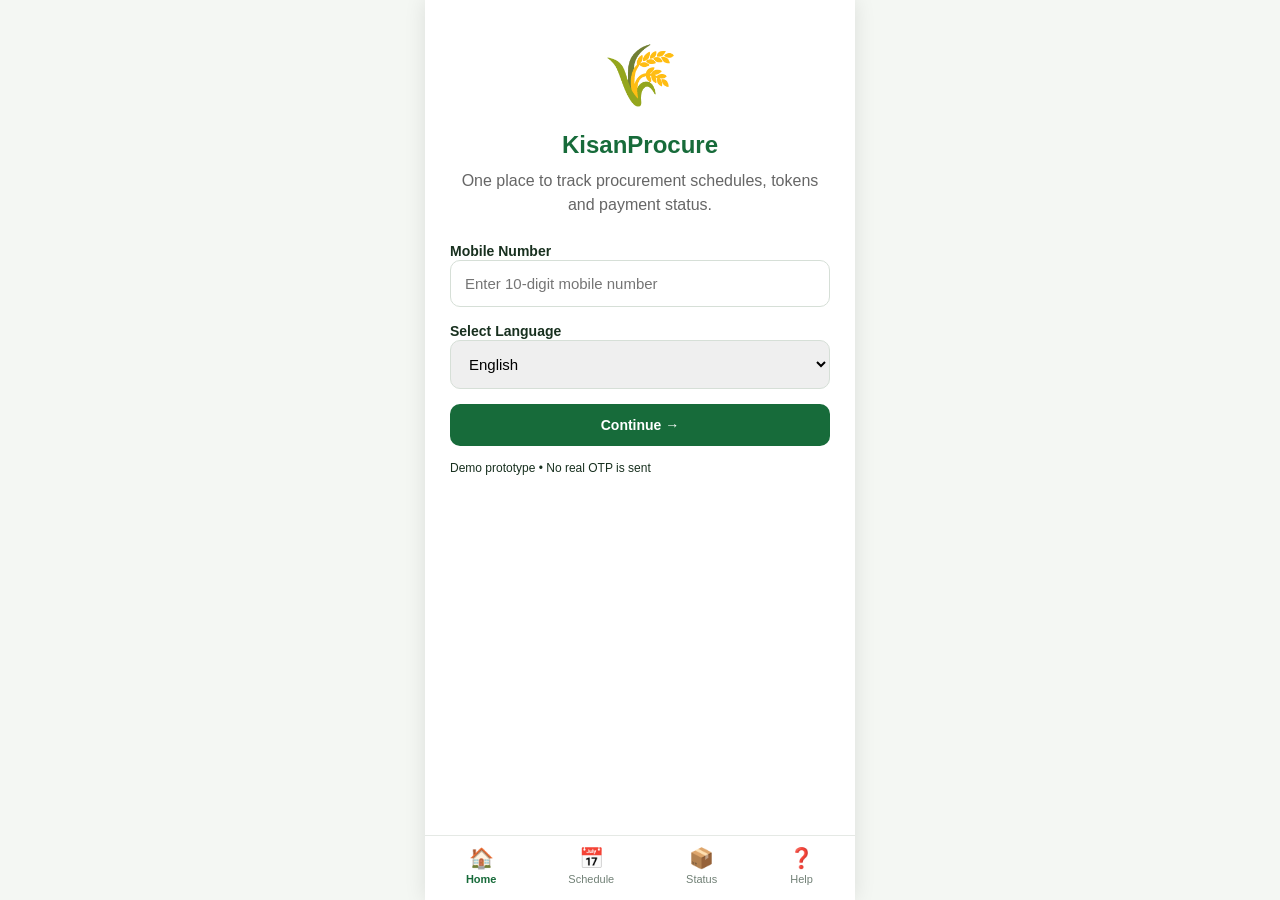
==== commit 891964ee: "FARMERS" ====
--- a/index.html
+++ b/index.html
@@ -1,373 +1,926 @@
-<!doctype html>
-<html lang="hi">
+<!DOCTYPE html>
+<html lang="en">
 <head>
-  <meta charset="utf-8" />
-  <meta name="viewport" content="width=device-width,initial-scale=1" />
-  <title>Happy Birthday Akshit 🎂 — From @lucky_xxviii</title>
-  <style>
-    :root{
-      --bg:#071226;
-      --card:#08142a;
-      --accent:#ffb86b;
-      --pink:#ff78a1;
-      --cream:#fff0e6;
-      --choco:#7a3b2b;
-      --text:#e6eef8;
+    <meta charset="UTF-8">
+    <meta name="viewport" content="width=device-width, initial-scale=1.0">
+
+    <title>KisanProcure - Farmer Procurement Portal</title>
+
+    <style>
+        * {
+            margin: 0;
+            padding: 0;
+            box-sizing: border-box;
+            font-family: Arial, sans-serif;
+        }
+
+        body {
+            background: #f4f7f3;
+            color: #18301f;
+        }
+
+        .app {
+            max-width: 430px;
+            min-height: 100vh;
+            margin: auto;
+            background: white;
+            box-shadow: 0 0 20px rgba(0, 0, 0, 0.1);
+        }
+
+        /* ---------------- LOGIN ---------------- */
+
+        .login {
+            min-height: 100vh;
+            padding: 40px 25px;
+            display: flex;
+            flex-direction: column;
+            justify-content: center;
+        }
+
+        .logo {
+            text-align: center;
+            font-size: 60px;
+            margin-bottom: 20px;
+        }
+
+        .login h1 {
+            text-align: center;
+            color: #176b3a;
+            margin-bottom: 10px;
+        }
+
+        .login p {
+            text-align: center;
+            color: #666;
+            margin-bottom: 25px;
+            line-height: 1.5;
+        }
+
+        label {
+            font-size: 14px;
+            font-weight: bold;
+            margin-bottom: 6px;
+        }
+
+        input,
+        select {
+            width: 100%;
+            padding: 14px;
+            margin-bottom: 15px;
+            border: 1px solid #d6dfd7;
+            border-radius: 10px;
+            font-size: 15px;
+        }
+
+        button {
+            border: none;
+            padding: 13px 18px;
+            border-radius: 10px;
+            font-size: 14px;
+            font-weight: bold;
+            cursor: pointer;
+        }
+
+        .primary {
+            background: #176b3a;
+            color: white;
+        }
+
+        .secondary {
+            background: #e8f4eb;
+            color: #176b3a;
+        }
+
+        .full {
+            width: 100%;
+        }
+
+        .hint {
+            font-size: 12px;
+            margin-top: 15px;
+        }
+
+        /* ---------------- COMMON ---------------- */
+
+        .screen {
+            display: none;
+            min-height: calc(100vh - 65px);
+        }
+
+        .screen.active {
+            display: block;
+        }
+
+        header {
+            background: #176b3a;
+            color: white;
+            padding: 20px;
+            border-radius: 0 0 25px 25px;
+        }
+
+        .top {
+            display: flex;
+            justify-content: space-between;
+            align-items: center;
+        }
+
+        .brand {
+            font-size: 20px;
+            font-weight: bold;
+        }
+
+        .notification {
+            background: rgba(255,255,255,0.2);
+            padding: 8px 10px;
+            border-radius: 10px;
+        }
+
+        header h2 {
+            margin-top: 25px;
+            font-size: 24px;
+        }
+
+        header p {
+            margin-top: 7px;
+            font-size: 13px;
+            opacity: 0.85;
+        }
+
+        main {
+            padding: 16px;
+        }
+
+        /* ---------------- CARDS ---------------- */
+
+        .card {
+            background: white;
+            border: 1px solid #e2e9e2;
+            border-radius: 18px;
+            padding: 17px;
+            margin-bottom: 15px;
+            box-shadow: 0 5px 15px rgba(0,0,0,0.05);
+        }
+
+        .row {
+            display: flex;
+            justify-content: space-between;
+            align-items: center;
+            gap: 10px;
+        }
+
+        .small {
+            font-size: 12px;
+            color: #718076;
+        }
+
+        .big {
+            font-size: 20px;
+            font-weight: bold;
+            margin-top: 5px;
+        }
+
+        .status {
+            background: #e5f6ea;
+            color: #176b3a;
+            padding: 7px 10px;
+            border-radius: 20px;
+            font-size: 12px;
+            font-weight: bold;
+        }
+
+        /* ---------------- QUEUE ---------------- */
+
+        .progress-container {
+            width: 100%;
+            height: 10px;
+            background: #e8eee9;
+            border-radius: 10px;
+            margin: 15px 0 8px;
+            overflow: hidden;
+        }
+
+        .progress {
+            width: 68%;
+            height: 100%;
+            background: #25a65a;
+            border-radius: 10px;
+        }
+
+        /* ---------------- GRID ---------------- */
+
+        .grid {
+            display: grid;
+            grid-template-columns: 1fr 1fr;
+            gap: 12px;
+        }
+
+        .tile {
+            padding: 18px 14px;
+            background: #f5f9f5;
+            border: 1px solid #e1e9e1;
+            border-radius: 16px;
+            cursor: pointer;
+            transition: 0.2s;
+        }
+
+        .tile:hover {
+            transform: translateY(-3px);
+        }
+
+        .tile-icon {
+            font-size: 25px;
+        }
+
+        .tile h3 {
+            font-size: 15px;
+            margin-top: 8px;
+        }
+
+        .tile p {
+            font-size: 11px;
+            color: #718076;
+            margin-top: 4px;
+        }
+
+        /* ---------------- ALERT ---------------- */
+
+        .alert {
+            background: #fff7e6;
+            border: 1px solid #f3d99d;
+        }
+
+        .alert p {
+            font-size: 13px;
+            line-height: 1.5;
+            margin-top: 8px;
+        }
+
+        /* ---------------- SCHEDULE ---------------- */
+
+        .schedule-card {
+            border-left: 4px solid #f2a51a;
+        }
+
+        .date {
+            font-size: 16px;
+            font-weight: bold;
+        }
+
+        .schedule-card p {
+            margin: 10px 0;
+            font-size: 14px;
+        }
+
+        /* ---------------- TRACKING ---------------- */
+
+        .tracking p {
+            margin: 15px 0;
+            font-size: 14px;
+        }
+
+        .completed {
+            color: #176b3a;
+        }
+
+        .pending {
+            color: #999;
+        }
+
+        .payment {
+            font-size: 28px;
+            font-weight: bold;
+            color: #176b3a;
+            margin-top: 8px;
+        }
+
+        /* ---------------- NAVBAR ---------------- */
+
+        nav {
+            position: sticky;
+            bottom: 0;
+            width: 100%;
+            background: white;
+            border-top: 1px solid #e5e9e5;
+            display: flex;
+            justify-content: space-around;
+            padding: 10px 5px;
+        }
+
+        .nav-item {
+            text-align: center;
+            color: #718076;
+            font-size: 11px;
+            cursor: pointer;
+        }
+
+        .nav-item.active {
+            color: #176b3a;
+            font-weight: bold;
+        }
+
+        .nav-icon {
+            display: block;
+            font-size: 20px;
+            margin-bottom: 3px;
+        }
+
+        /* ---------------- TOAST ---------------- */
+
+        .toast {
+            position: fixed;
+            left: 50%;
+            bottom: 75px;
+            transform: translateX(-50%);
+            background: #18301f;
+            color: white;
+            padding: 12px 18px;
+            border-radius: 10px;
+            display: none;
+            font-size: 13px;
+            z-index: 100;
+        }
+
+    </style>
+</head>
+
+<body>
+
+<div class="app">
+
+    <!-- ================= LOGIN SCREEN ================= -->
+
+    <section id="login" class="screen active login">
+
+        <div class="logo">
+            🌾
+        </div>
+
+        <h1>KisanProcure</h1>
+
+        <p>
+            One place to track procurement schedules,
+            tokens and payment status.
+        </p>
+
+        <label>Mobile Number</label>
+
+        <input
+            type="tel"
+            id="mobile"
+            placeholder="Enter 10-digit mobile number"
+        >
+
+        <label>Select Language</label>
+
+        <select>
+            <option>English</option>
+            <option>हिन्दी</option>
+            <option>मराठी</option>
+            <option>ਪੰਜਾਬੀ</option>
+        </select>
+
+        <button
+            class="primary full"
+            onclick="login()">
+            Continue →
+        </button>
+
+        <div class="hint">
+            Demo prototype • No real OTP is sent
+        </div>
+
+    </section>
+
+
+    <!-- ================= HOME SCREEN ================= -->
+
+    <section id="home" class="screen">
+
+        <header>
+
+            <div class="top">
+
+                <div class="brand">
+                    🌾 KisanProcure
+                </div>
+
+                <div class="notification">
+                    🔔
+                </div>
+
+            </div>
+
+            <h2>
+                Namaste, Ramesh 👋
+            </h2>
+
+            <p>
+                Farmer ID: KF-20481 • Wheat Procurement
+            </p>
+
+        </header>
+
+
+        <main>
+
+            <!-- NEXT PROCUREMENT -->
+
+            <div class="card">
+
+                <div class="row">
+
+                    <div>
+
+                        <div class="small">
+                            Next Procurement
+                        </div>
+
+                        <div class="big">
+                            Tomorrow, 10:30 AM
+                        </div>
+
+                    </div>
+
+                    <span class="status">
+                        Confirmed
+                    </span>
+
+                </div>
+
+                <p class="small" style="margin:10px 0;">
+                    District Procurement Centre • Gate 2
+                </p>
+
+                <button
+                    class="primary"
+                    onclick="showMessage('QR Token opened')">
+                    Show QR Token
+                </button>
+
+            </div>
+
+
+            <!-- QUEUE STATUS -->
+
+            <div class="card">
+
+                <div class="row">
+
+                    <b>
+                        Live Queue Status
+                    </b>
+
+                    <span class="status">
+                        68% Processed
+                    </span>
+
+                </div>
+
+                <div class="progress-container">
+
+                    <div class="progress"></div>
+
+                </div>
+
+                <div class="row">
+
+                    <span class="small">
+                        Token #42
+                    </span>
+
+                    <span class="small">
+                        Currently serving #29
+                    </span>
+
+                </div>
+
+            </div>
+
+
+            <!-- FEATURES -->
+
+            <div class="grid">
+
+                <div
+                    class="tile"
+                    onclick="showScreen('schedule')">
+
+                    <div class="tile-icon">
+                        📅
+                    </div>
+
+                    <h3>
+                        Schedule
+                    </h3>
+
+                    <p>
+                        View procurement slots
+                    </p>
+
+                </div>
+
+
+                <div
+                    class="tile"
+                    onclick="showScreen('status')">
+
+                    <div class="tile-icon">
+                        📦
+                    </div>
+
+                    <h3>
+                        My Status
+                    </h3>
+
+                    <p>
+                        Track procurement
+                    </p>
+
+                </div>
+
+
+                <div
+                    class="tile"
+                    onclick="showMessage('3 nearby centres found')">
+
+                    <div class="tile-icon">
+                        📍
+                    </div>
+
+                    <h3>
+                        Centres
+                    </h3>
+
+                    <p>
+                        Find nearest centre
+                    </p>
+
+                </div>
+
+
+                <div
+                    class="tile"
+                    onclick="showMessage('Alert settings opened')">
+
+                    <div class="tile-icon">
+                        🔔
+                    </div>
+
+                    <h3>
+                        Alerts
+                    </h3>
+
+                    <p>
+                        SMS / App alerts
+                    </p>
+
+                </div>
+
+            </div>
+
+
+            <!-- IMPORTANT ALERT -->
+
+            <div class="card alert">
+
+                <b>
+                    ⚠ Schedule Update
+                </b>
+
+                <p>
+                    Tomorrow's wheat intake closes at
+                    4:00 PM. Please reach the centre
+                    30 minutes early.
+                </p>
+
+            </div>
+
+        </main>
+
+    </section>
+
+
+    <!-- ================= SCHEDULE SCREEN ================= -->
+
+    <section id="schedule" class="screen">
+
+        <header>
+
+            <div class="top">
+
+                <div class="brand">
+                    📅 Procurement Schedule
+                </div>
+
+                <button
+                    class="secondary"
+                    onclick="showScreen('home')">
+                    Home
+                </button>
+
+            </div>
+
+            <h2>
+                Your Booked Slots
+            </h2>
+
+        </header>
+
+
+        <main>
+
+            <div class="card schedule-card">
+
+                <div class="date">
+                    10 September • 10:30 AM
+                </div>
+
+                <p>
+                    Wheat • 50 Quintals
+                </p>
+
+                <span class="status">
+                    Confirmed • Token #42
+                </span>
+
+            </div>
+
+
+            <div class="card schedule-card">
+
+                <div class="date">
+                    12 September • 11:00 AM
+                </div>
+
+                <p>
+                    Wheat • 30 Quintals
+                </p>
+
+                <span class="status">
+                    Pending Confirmation
+                </span>
+
+            </div>
+
+
+            <div class="card">
+
+                <b>
+                    Nearby Available Slot
+                </b>
+
+                <p class="small" style="margin:10px 0;">
+                    11 September • 2:00 PM
+                </p>
+
+                <button
+                    class="primary"
+                    onclick="showMessage('Slot request submitted')">
+                    Request Slot
+                </button>
+
+            </div>
+
+        </main>
+
+    </section>
+
+
+    <!-- ================= STATUS SCREEN ================= -->
+
+    <section id="status" class="screen">
+
+        <header>
+
+            <div class="top">
+
+                <div class="brand">
+                    📦 My Procurement
+                </div>
+
+                <button
+                    class="secondary"
+                    onclick="showScreen('home')">
+                    Home
+                </button>
+
+            </div>
+
+            <h2>
+                Track Your Produce
+            </h2>
+
+        </header>
+
+
+        <main>
+
+            <div class="card tracking">
+
+                <div class="row">
+
+                    <b>
+                        Wheat • 50 Quintals
+                    </b>
+
+                    <span class="status">
+                        In Queue
+                    </span>
+
+                </div>
+
+
+                <div class="progress-container">
+
+                    <div class="progress"></div>
+
+                </div>
+
+
+                <p class="completed">
+                    ✔ Slot Booked
+                </p>
+
+                <p class="completed">
+                    ✔ Produce Arrived
+                </p>
+
+                <p class="completed">
+                    🟢 Quality Check In Progress
+                </p>
+
+                <p class="pending">
+                    ○ Weighing
+                </p>
+
+                <p class="pending">
+                    ○ Payment Initiated
+                </p>
+
+            </div>
+
+
+            <!-- PAYMENT -->
+
+            <div class="card">
+
+                <b>
+                    Expected Payment
+                </b>
+
+                <div class="payment">
+                    ₹1,12,500
+                </div>
+
+                <p class="small" style="margin-top:8px;">
+                    Payment will be credited after
+                    final acceptance.
+                </p>
+
+            </div>
+
+
+            <button
+                class="primary full"
+                onclick="showMessage('SMS status alerts enabled')">
+
+                Enable SMS Updates
+
+            </button>
+
+        </main>
+
+    </section>
+
+
+    <!-- ================= BOTTOM NAVIGATION ================= -->
+
+    <nav>
+
+        <div
+            class="nav-item active"
+            onclick="showScreen('home')">
+
+            <span class="nav-icon">
+                🏠
+            </span>
+
+            Home
+
+        </div>
+
+
+        <div
+            class="nav-item"
+            onclick="showScreen('schedule')">
+
+            <span class="nav-icon">
+                📅
+            </span>
+
+            Schedule
+
+        </div>
+
+
+        <div
+            class="nav-item"
+            onclick="showScreen('status')">
+
+            <span class="nav-icon">
+                📦
+            </span>
+
+            Status
+
+        </div>
+
+
+        <div
+            class="nav-item"
+            onclick="showMessage('Help Centre opened')">
+
+            <span class="nav-icon">
+                ❓
+            </span>
+
+            Help
+
+        </div>
+
+    </nav>
+
+
+    <!-- TOAST MESSAGE -->
+
+    <div id="toast" class="toast"></div>
+
+</div>
+
+
+<script>
+
+    // LOGIN
+    function login() {
+
+        let mobile =
+            document.getElementById("mobile").value;
+
+        if (mobile.length !== 10) {
+
+            showMessage(
+                "Please enter a valid 10-digit number"
+            );
+
+            return;
+        }
+
+        showScreen("home");
     }
-    *{box-sizing:border-box}
-    html,body{height:100%;margin:0;font-family: Inter, system-ui, -apple-system, "Segoe UI", Roboto, Arial, "Noto Sans"; 
-      background:
-        radial-gradient(800px 400px at 10% 20%, rgba(255,120,180,0.04), transparent),
-        linear-gradient(180deg,#031026 0%, #071226 60%);
-      color:var(--text);
-      display:flex;align-items:center;justify-content:center;padding:20px;}
-    .card{width:100%;max-width:980px;border-radius:18px;padding:18px;background:linear-gradient(180deg, rgba(255,255,255,0.02), rgba(255,255,255,0.01));box-shadow: 0 12px 50px rgba(2,6,23,0.7); position:relative; overflow:hidden;}
-    header{display:flex;gap:14px;align-items:center;margin-bottom:12px}
-    .logo{width:56px;height:56px;border-radius:12px;background:linear-gradient(135deg,var(--accent),var(--pink));display:flex;align-items:center;justify-content:center;font-weight:800;color:#041226}
-    h1{margin:0;font-size:20px}
-    p.lead{margin:2px 0 0;color:#bfcfe6;font-size:13px}
-
-    .stage{display:flex;gap:22px;align-items:center;justify-content:space-between;flex-wrap:wrap}
-    .left{flex:1;min-width:320px;display:flex;align-items:center;justify-content:center;position:relative}
-    .right{width:320px;min-width:260px;background:transparent;display:flex;flex-direction:column;gap:10px}
-
-    .plate{width:420px;height:24px;background:linear-gradient(180deg,#dfe8ff,#f7f9ff);border-radius:999px;position:absolute;bottom:22px;left:50%;transform:translateX(-50%);filter:blur(.2px);box-shadow: 0 10px 36px rgba(2,6,23,0.6);}
-
-    .cake-wrap{width:360px;max-width:92%;position:relative;display:flex;align-items:center;justify-content:center;transform-origin:center bottom}
-    .cake{width:320px;display:flex;flex-direction:column;align-items:center;position:relative;padding-bottom:14px;transform-origin:center bottom}
-
-    .layer{width:320px;border-radius:18px;position:relative;box-shadow: 0 8px 22px rgba(0,0,0,0.45)}
-    .layer.bottom{height:90px;background:linear-gradient(180deg,var(--choco),#5a2a1f);transform:translateY(-18px)}
-    .layer.middle{height:70px;background:linear-gradient(180deg,#ffd6e1,#ffbcd5);transform:translateY(-28px)}
-    .layer.top{height:64px;background:linear-gradient(180deg,var(--cream),#fff6ee);transform:translateY(-40px);z-index:4}
-
-    .frosting{position:absolute;top:8px;left:0;right:0;height:26px;display:flex;justify-content:space-between;padding:0 16px;pointer-events:none;z-index:6}
-    .frosting i{width:26px;height:26px;border-radius:50%;background:linear-gradient(180deg,var(--accent),var(--pink));box-shadow: 0 8px 18px rgba(0,0,0,0.25); transform-origin:center; animation:drip 3.5s ease-in-out infinite}
-    .frosting i:nth-child(2){animation-delay:.25s}
-    .frosting i:nth-child(3){animation-delay:.6s}
-    @keyframes drip{0%{transform:translateY(0)}50%{transform:translateY(8px) scale(.98)}100%{transform:translateY(0)}}
-
-    .candles{position:absolute;top:-22px;display:flex;gap:12px;left:50%;transform:translateX(-50%);z-index:8}
-    .candle{width:12px;height:54px;border-radius:8px;background:linear-gradient(180deg,#fff,#ffecec);position:relative;display:flex;align-items:flex-start;justify-content:center;box-shadow:0 8px 18px rgba(0,0,0,0.35);border:2px solid rgba(0,0,0,0.06)}
-    .candle::after{content:'';position:absolute;left:0;top:0;width:100%;height:100%;background-image:repeating-linear-gradient(90deg, rgba(255,120,120,0.08) 0 6px, transparent 6px 12px);border-radius:8px}
-
-    .flame{width:26px;height:36px;margin-top:-20px;pointer-events:none;transform-origin:50% 80%;filter:drop-shadow(0 8px 10px rgba(255,140,40,0.16));}
-    .flame .inner{animation:inner-flick 400ms infinite ease-in-out}
-    .flame .outer{animation:outer-flick 600ms infinite ease-in-out}
-    @keyframes inner-flick{0%{transform:translateY(0) scale(1)}50%{transform:translateY(-3px) scale(1.06)}100%{transform:translateY(0) scale(1)}}
-    @keyframes outer-flick{0%{transform:translateY(0) scale(1)}50%{transform:translateY(-2px) scale(1.03)}100%{transform:translateY(0) scale(1)}}
-
-    .smoke-puff{position:absolute;width:10px;height:10px;background:rgba(255,255,255,0.12);border-radius:50%;filter:blur(3px);opacity:0;pointer-events:none;transform-origin:center center}
-
-    .wobble{animation:wob 850ms ease-in-out}
-    @keyframes wob{0%{transform:translateY(0) rotate(0deg)}12%{transform:translateY(-6px) rotate(-1.6deg)}28%{transform:translateY(3px) rotate(1.2deg)}44%{transform:translateY(-2px) rotate(-0.6deg)}60%{transform:translateY(1px) rotate(0.3deg)}100%{transform:translateY(0) rotate(0deg)}}
-
-    canvas.sparkle{position:absolute;left:0;top:0;width:100%;height:100%;pointer-events:none;z-index:12;mix-blend-mode: screen}
-
-    .panel{border-radius:12px;padding:14px;background:linear-gradient(180deg, rgba(255,255,255,0.02), rgba(255,255,255,0.01));border:1px solid rgba(255,255,255,0.03);box-shadow: 0 8px 26px rgba(2,6,23,0.45)}
-    .big{font-weight:800;font-size:20px;color:#fff;margin-bottom:6px}
-    .small{color:#bcd0ea;font-size:14px}
-    .controls{display:flex;gap:8px;margin-top:8px}
-    button{cursor:pointer;padding:10px 12px;border-radius:10px;border:0;font-weight:700}
-    .btn-primary{background:linear-gradient(90deg,var(--accent),var(--pink));color:#041226}
-    .btn-ghost{background:transparent;border:1px solid rgba(255,255,255,0.06);color:var(--text)}
-
-    /* Instagram tag (fixed, stylish) */
-    .insta-tag {
-      position: fixed;
-      right: 20px;
-      bottom: 20px;
-      background: rgba(255,255,255,0.06);
-      padding: 8px 14px;
-      border-radius: 999px;
-      font-size: 14px;
-      color: #ffb86b;
-      backdrop-filter: blur(6px);
-      border: 1px solid rgba(255,255,255,0.08);
-      font-weight: 700;
-      z-index: 99999;
-      display:flex;
-      gap:10px;
-      align-items:center;
-      box-shadow: 0 8px 30px rgba(0,0,0,0.45);
+
+
+    // CHANGE SCREEN
+    function showScreen(screenName) {
+
+        let screens =
+            document.querySelectorAll(".screen");
+
+        screens.forEach(function(screen) {
+
+            screen.classList.remove("active");
+
+        });
+
+
+        document
+            .getElementById(screenName)
+            .classList.add("active");
+
+
+        window.scrollTo(0, 0);
     }
-    .insta-tag a {
-      color: #ffb86b;
-      text-decoration: none;
-      font-weight:800;
+
+
+    // SHOW MESSAGE
+    function showMessage(message) {
+
+        let toast =
+            document.getElementById("toast");
+
+        toast.innerText = message;
+
+        toast.style.display = "block";
+
+
+        setTimeout(function() {
+
+            toast.style.display = "none";
+
+        }, 2000);
+
     }
-    .insta-tag a:hover { text-decoration: underline; }
-
-    /* small responsive */
-    @media (max-width:840px){
-      .stage{flex-direction:column-reverse;align-items:center}
-      .right{width:100%}
-      .insta-tag{right:12px;left:auto;bottom:12px;padding:8px 12px;font-size:13px}
-    }
-  </style>
-</head>
-<body>
-  <div class="card" role="main" aria-label="Animated Birthday Card for Akshit from lucky_xxviii">
-    <header>
-      <div class="logo" aria-hidden="true">HB</div>
-      <div>
-        <h1>Wish you very happy birthday — Akshit 🎉</h1>
-        <p class="lead">From: <strong>@lucky_xxviii</strong> · Click cake to blow candles. Press Space / Enter when cake is focused.</p>
-      </div>
-    </header>
-
-    <div class="stage">
-      <div class="left" aria-hidden="false">
-        <div class="plate" aria-hidden="true"></div>
-
-        <div class="cake-wrap" id="cakeWrap" aria-live="polite">
-          <canvas class="sparkle" id="sparkCanvas" aria-hidden="true"></canvas>
-
-          <div class="cake" id="cake" tabindex="0" role="button" aria-pressed="false" aria-label="Cake. Click to blow out candles">
-            <div class="candles" id="candles">
-              <!-- 7 candles for fuller look -->
-              <div class="candle"><svg class="flame" viewBox="0 0 24 36" aria-hidden="true"><g class="outer" fill="#ffdba2"><path d="M12 0c4 4.3 5.8 9.2 3.8 13.3-2 4-3 6.7-3 6.7s-1-2.6-3-6.7C6.2 9.2 8 4.3 12 0z"/></g><g class="inner" fill="#ff7b3a"><path d="M12 3.2c2.2 2.4 3.2 4.9 2.2 7-1 2-1.2 2.9-1.2 2.9s-.5-1.8-1.5-3.9C11.1 10 10.7 7 12 3.2z"/></g></svg></div>
-
-              <div class="candle"><svg class="flame" viewBox="0 0 24 36" aria-hidden="true"><g class="outer" fill="#ffdba2"><path d="M12 0c4 4.3 5.8 9.2 3.8 13.3-2 4-3 6.7-3 6.7s-1-2.6-3-6.7C6.2 9.2 8 4.3 12 0z"/></g><g class="inner" fill="#ff7b3a"><path d="M12 3.2c2.2 2.4 3.2 4.9 2.2 7-1 2-1.2 2.9-1.2 2.9s-.5-1.8-1.5-3.9C11.1 10 10.7 7 12 3.2z"/></g></svg></div>
-
-              <div class="candle"><svg class="flame" viewBox="0 0 24 36" aria-hidden="true"><g class="outer" fill="#ffdba2"><path d="M12 0c4 4.3 5.8 9.2 3.8 13.3-2 4-3 6.7-3 6.7s-1-2.6-3-6.7C6.2 9.2 8 4.3 12 0z"/></g><g class="inner" fill="#ff7b3a"><path d="M12 3.2c2.2 2.4 3.2 4.9 2.2 7-1 2-1.2 2.9-1.2 2.9s-.5-1.8-1.5-3.9C11.1 10 10.7 7 12 3.2z"/></g></svg></div>
-
-              <div class="candle"><svg class="flame" viewBox="0 0 24 36" aria-hidden="true"><g class="outer" fill="#ffdba2"><path d="M12 0c4 4.3 5.8 9.2 3.8 13.3-2 4-3 6.7-3 6.7s-1-2.6-3-6.7C6.2 9.2 8 4.3 12 0z"/></g><g class="inner" fill="#ff7b3a"><path d="M12 3.2c2.2 2.4 3.2 4.9 2.2 7-1 2-1.2 2.9-1.2 2.9s-.5-1.8-1.5-3.9C11.1 10 10.7 7 12 3.2z"/></g></svg></div>
-
-              <div class="candle"><svg class="flame" viewBox="0 0 24 36" aria-hidden="true"><g class="outer" fill="#ffdba2"><path d="M12 0c4 4.3 5.8 9.2 3.8 13.3-2 4-3 6.7-3 6.7s-1-2.6-3-6.7C6.2 9.2 8 4.3 12 0z"/></g><g class="inner" fill="#ff7b3a"><path d="M12 3.2c2.2 2.4 3.2 4.9 2.2 7-1 2-1.2 2.9-1.2 2.9s-.5-1.8-1.5-3.9C11.1 10 10.7 7 12 3.2z"/></g></svg></div>
-
-              <div class="candle"><svg class="flame" viewBox="0 0 24 36" aria-hidden="true"><g class="outer" fill="#ffdba2"><path d="M12 0c4 4.3 5.8 9.2 3.8 13.3-2 4-3 6.7-3 6.7s-1-2.6-3-6.7C6.2 9.2 8 4.3 12 0z"/></g><g class="inner" fill="#ff7b3a"><path d="M12 3.2c2.2 2.4 3.2 4.9 2.2 7-1 2-1.2 2.9-1.2 2.9s-.5-1.8-1.5-3.9C11.1 10 10.7 7 12 3.2z"/></g></svg></div>
-
-              <div class="candle"><svg class="flame" viewBox="0 0 24 36" aria-hidden="true"><g class="outer" fill="#ffdba2"><path d="M12 0c4 4.3 5.8 9.2 3.8 13.3-2 4-3 6.7-3 6.7s-1-2.6-3-6.7C6.2 9.2 8 4.3 12 0z"/></g><g class="inner" fill="#ff7b3a"><path d="M12 3.2c2.2 2.4 3.2 4.9 2.2 7-1 2-1.2 2.9-1.2 2.9s-.5-1.8-1.5-3.9C11.1 10 10.7 7 12 3.2z"/></g></svg></div>
-            </div>
-
-            <div id="smokes" aria-hidden="true"></div>
-
-            <div class="layer top" id="topLayer">
-              <div class="frosting" aria-hidden="true"><i></i><i></i><i></i></div>
-            </div>
-            <div class="layer middle"></div>
-            <div class="layer bottom"></div>
-          </div>
-        </div>
-      </div>
-
-      <div class="right">
-        <div class="panel">
-          <div class="big">Wish you very <span style="color:var(--accent)">happy</span> birthday, Akshit! 🎊</div>
-          <div class="small">May your day be full of joy, friends, and lots of cake. Click or press Space/Enter to interact.</div>
-
-          <div class="controls">
-            <button id="blowBtn" class="btn-primary" aria-controls="candles">Blow / Light</button>
-            <button id="confettiBtn" class="btn-ghost" aria-controls="sparkCanvas">Celebrate</button>
-            <button id="musicBtn" class="btn-ghost">Play Voice</button>
-          </div>
-        </div>
-
-        <div style="height:8px"></div>
-        <div class="panel" style="display:flex;justify-content:space-between;align-items:center">
-          <div style="font-size:13px;color:#bcd0ea">Tip</div>
-          <div style="font-size:13px;color:#d8e9ff">Click cake to wobble & blow; confetti auto-clears after a few seconds.</div>
-        </div>
-      </div>
-    </div>
-  </div>
-
-  <!-- Instagram tag (fixed) -->
-  <div class="insta-tag" aria-hidden="false">
-    IG:
-    <a href="https://instagram.com/lucky_xxviii" target="_blank" rel="noopener noreferrer">@lucky_xxviii</a>
-  </div>
-
-  <script>
-  (function(){
-    const cake = document.getElementById('cake');
-    const cakeWrap = document.getElementById('cakeWrap');
-    const blowBtn = document.getElementById('blowBtn');
-    const confettiBtn = document.getElementById('confettiBtn');
-    const musicBtn = document.getElementById('musicBtn');
-    const smokes = document.getElementById('smokes');
-    const sparkCanvas = document.getElementById('sparkCanvas');
-
-    // Canvas context
-    const ctx = sparkCanvas.getContext ? sparkCanvas.getContext('2d') : null;
-
-    function adaptCanvas(){
-      // make canvas size match cakeWrap
-      const rect = cakeWrap.getBoundingClientRect();
-      const w = Math.max(1, rect.width);
-      const h = Math.max(1, rect.height);
-      sparkCanvas.style.width = w + 'px';
-      sparkCanvas.style.height = h + 'px';
-      const DPR = window.devicePixelRatio || 1;
-      sparkCanvas.width = Math.round(w * DPR);
-      sparkCanvas.height = Math.round(h * DPR);
-      if(ctx){
-        ctx.setTransform(DPR,0,0,DPR,0,0);
-      }
-    }
-
-    // Particle engine for confetti/sparkles
-    let particles = [];
-    let animRunning = false;
-    function rand(min,max){ return Math.random()*(max-min)+min }
-
-    function spawnParticles(xPercent=50, amount=80){
-      if(!ctx) return;
-      const rect = sparkCanvas.getBoundingClientRect();
-      const startX = rect.width * (xPercent/100);
-      const now = performance.now();
-      for(let i=0;i<amount;i++){
-        particles.push({
-          x: startX + rand(-80,80),
-          y: rand(20,60),
-          vx: rand(-1.8,1.8),
-          vy: rand(-0.6,3),
-          size: rand(3,9),
-          life: rand(1200,2600),
-          born: now,
-          color: ['#ff6b6b','#ffd166','#6bf0ff','#9b5cff','#64ff96','#ff78a1'][Math.floor(Math.random()*6)],
-          rotation: rand(0,Math.PI*2),
-          spin: rand(-0.12,0.12),
-          gravity: 0.02 + Math.random()*0.06
-        });
-      }
-      if(!animRunning){ animRunning = true; lastTS = performance.now(); requestAnimationFrame(loop); }
-    }
-
-    let lastTS = 0;
-    function loop(ts){
-      if(!ctx) return;
-      const dt = ts - lastTS; lastTS = ts;
-      // clear
-      ctx.clearRect(0,0,sparkCanvas.width, sparkCanvas.height);
-      ctx.save();
-      // draw in CSS pixels (canvas already scaled)
-      particles = particles.filter(p => (ts - p.born) < p.life);
-      for(let p of particles){
-        const age = ts - p.born;
-        const lifeRatio = 1 - age/p.life;
-        p.vy += p.gravity;
-        p.x += p.vx * (dt/16);
-        p.y += p.vy * (dt/16);
-        p.rotation += p.spin;
-        ctx.save();
-        ctx.translate(p.x, p.y);
-        ctx.rotate(p.rotation);
-        ctx.globalAlpha = Math.max(0, lifeRatio);
-        ctx.fillStyle = p.color;
-        ctx.fillRect(-p.size/2, -p.size/2, p.size, p.size * (0.6 + 0.4*Math.sin(age/100)));
-        ctx.restore();
-      }
-      ctx.restore();
-      if(particles.length>0){ requestAnimationFrame(loop); } else { animRunning = false; ctx.clearRect(0,0,sparkCanvas.width,sparkCanvas.height); }
-    }
-
-    // Smoke puffs setup & emit
-    function createSmokePuffs(){
-      smokes.innerHTML = '';
-      const candleElems = document.getElementById('candles').children;
-      const wrapRect = cakeWrap.getBoundingClientRect();
-      for(let i=0;i<candleElems.length;i++){
-        const rect = candleElems[i].getBoundingClientRect();
-        const left = (rect.left + rect.width/2) - wrapRect.left;
-        const top = (rect.top - wrapRect.top) - 10;
-        const el = document.createElement('div');
-        el.className = 'smoke-puff';
-        el.style.left = left + 'px';
-        el.style.top = top + 'px';
-        el.style.opacity = 0;
-        smokes.appendChild(el);
-      }
-    }
-
-    function emitSmoke(){
-      const puffs = Array.from(smokes.children);
-      puffs.forEach((p, idx) => {
-        setTimeout(()=> {
-          p.style.transition = 'none';
-          p.style.transform = 'translateY(0) scale(.6)';
-          p.style.opacity = 0.9;
-          void p.offsetWidth;
-          p.style.transition = 'transform 2200ms ease-out, opacity 2200ms ease-out';
-          p.style.transform = `translateY(-${80 + Math.random()*40}px) scale(${1 + Math.random()*1.2})`;
-          p.style.opacity = 0;
-          setTimeout(()=> { p.style.transition = 'none'; p.style.transform='translateY(0) scale(.6)'; p.style.opacity=0; }, 2400);
-        }, idx * 120);
-      });
-    }
-
-    function setFlames(on){
-      const flameSvgs = cake.querySelectorAll('.flame');
-      flameSvgs.forEach(f => {
-        if(on){
-          f.style.opacity = 1;
-          f.querySelectorAll('g').forEach(g => g.style.display='');
-        } else {
-          f.style.transition = 'transform 540ms ease, opacity 540ms ease';
-          f.style.transform = 'scaleY(0.18) translateY(8px)';
-          f.style.opacity = '0';
-          setTimeout(()=> {
-            f.querySelectorAll('g').forEach(g => g.style.display='none');
-            f.style.transition=''; f.style.transform=''; f.style.opacity='';
-          }, 560);
-        }
-      });
-    }
-
-    let lit = true;
-    function blowToggle(){
-      lit = !lit;
-      // wobble
-      cakeWrap.classList.remove('wobble');
-      void cakeWrap.offsetWidth;
-      cakeWrap.classList.add('wobble');
-
-      if(!lit){
-        setFlames(false);
-        emitSmoke();
-        spawnParticles(50, 90);
-        blowBtn.textContent = 'Light';
-        cake.setAttribute('aria-pressed','true');
-      } else {
-        setFlames(true);
-        spawnParticles(50, 36);
-        blowBtn.textContent = 'Blow';
-        cake.setAttribute('aria-pressed','false');
-      }
-    }
-
-    // keyboard accessibility
-    cake.addEventListener('keydown', (e)=> { if(e.key===' '||e.key==='Enter'){ e.preventDefault(); blowToggle(); }});
-    cake.addEventListener('click', blowToggle);
-    blowBtn.addEventListener('click', blowToggle);
-    confettiBtn.addEventListener('click', ()=> spawnParticles(50, 160));
-    musicBtn.addEventListener('click', ()=>{
-      if('speechSynthesis' in window){
-        const msg = new SpeechSynthesisUtterance('Wish you a very happy birthday Akshit! From lucky underscore x x v i i.');
-        msg.lang = 'en-US'; msg.rate = 1;
-        window.speechSynthesis.speak(msg);
-      } else {
-        alert('Speech not supported in this browser.');
-      }
-    });
-
-    // init on paint
-    function init(){
-      adaptCanvas();
-      createSmokePuffs();
-      setFlames(true);
-      // small initial spark
-      setTimeout(()=> spawnParticles(50, 30), 600);
-    }
-
-    // adapt on resize / layout changes
-    window.addEventListener('resize', ()=> { adaptCanvas(); createSmokePuffs(); });
-    const ro = new ResizeObserver(()=> { createSmokePuffs(); adaptCanvas(); });
-    ro.observe(cakeWrap);
-
-    requestAnimationFrame(()=> init());
-  })();
-  </script>
+
+</script>
+
 </body>
 </html>
